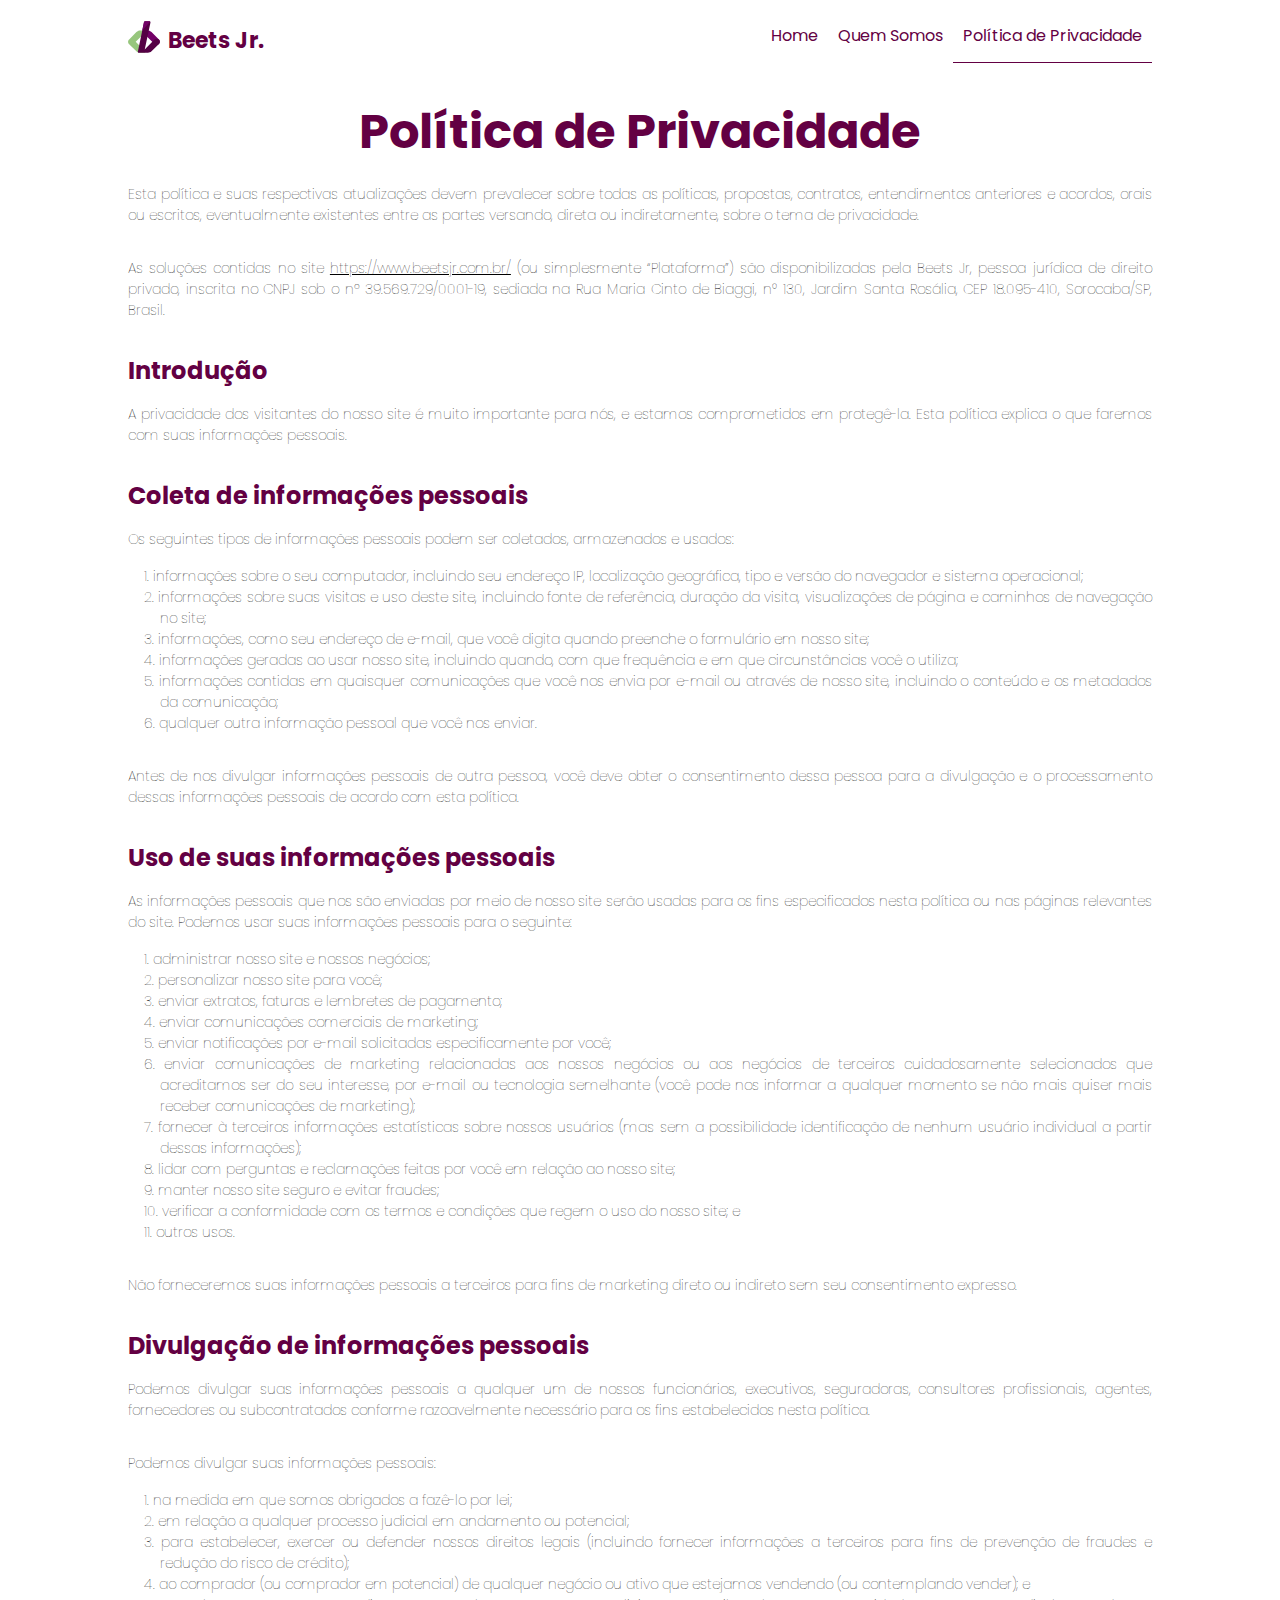
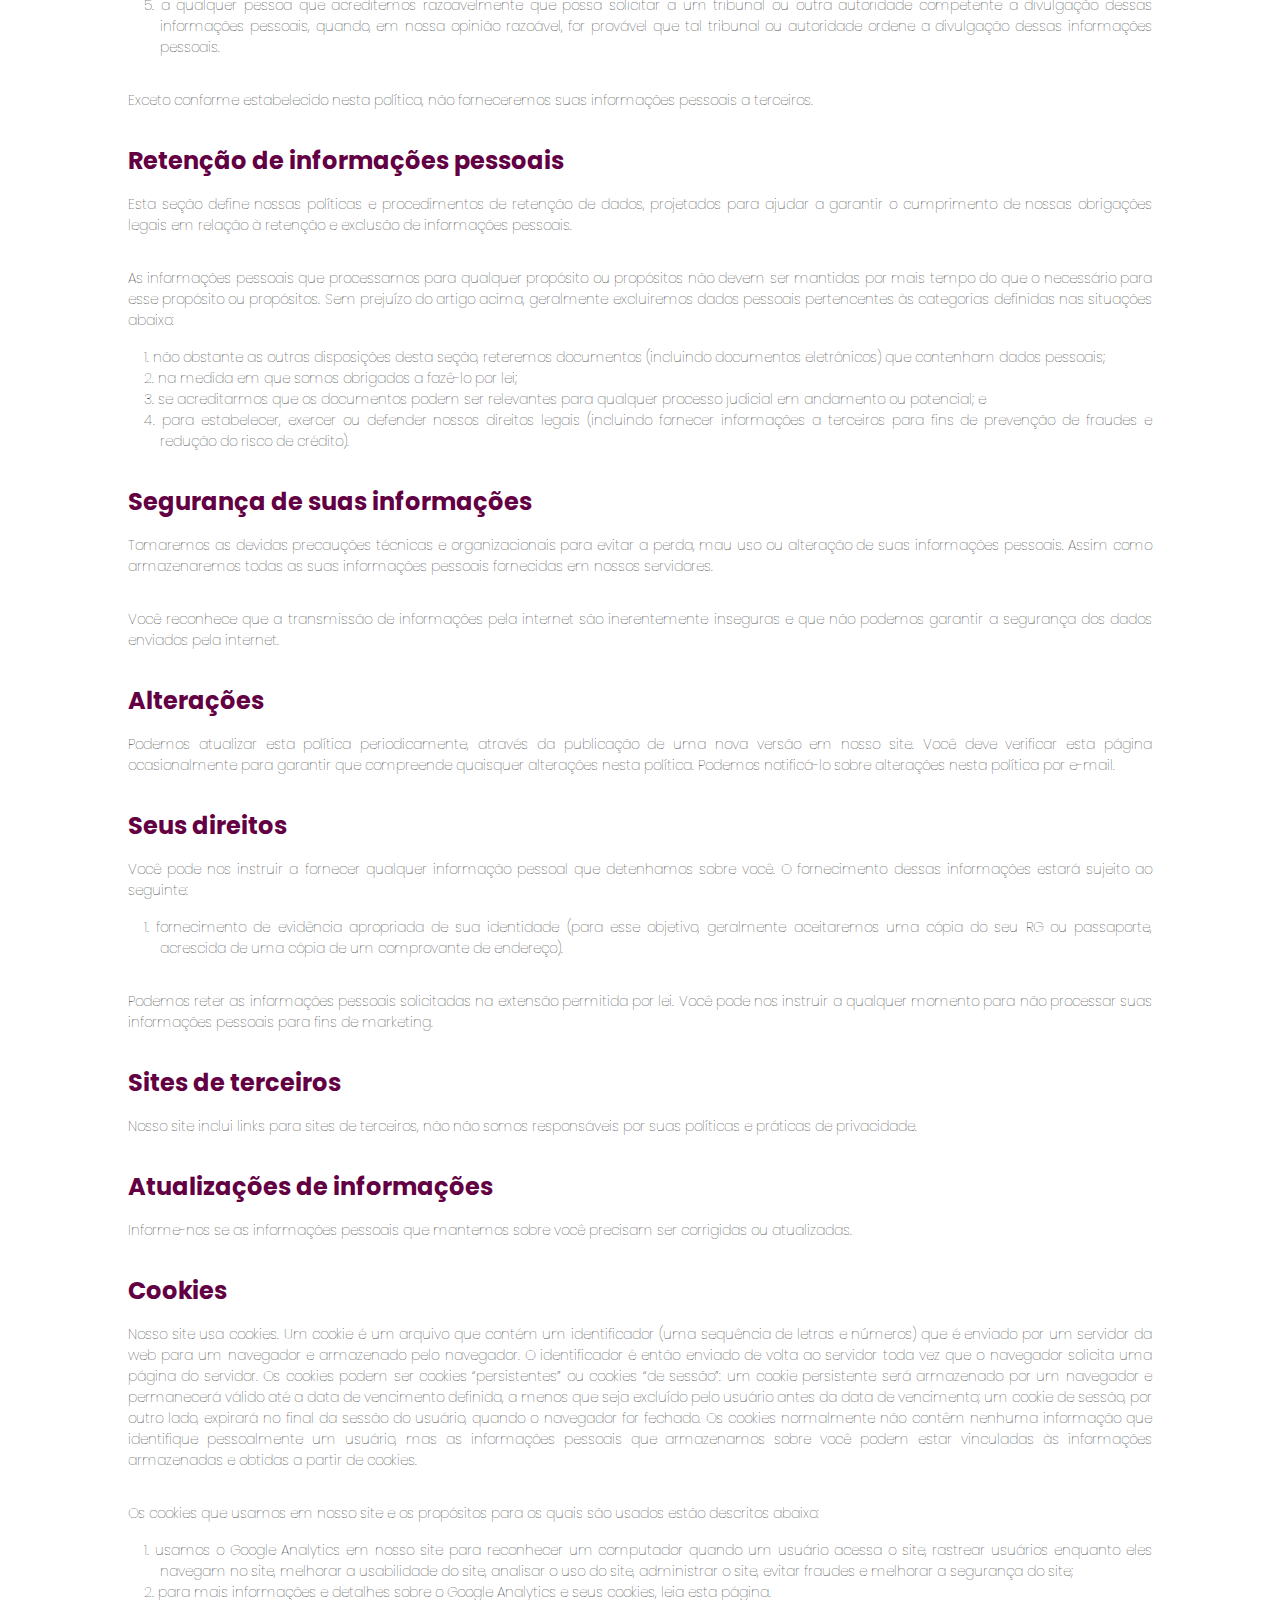
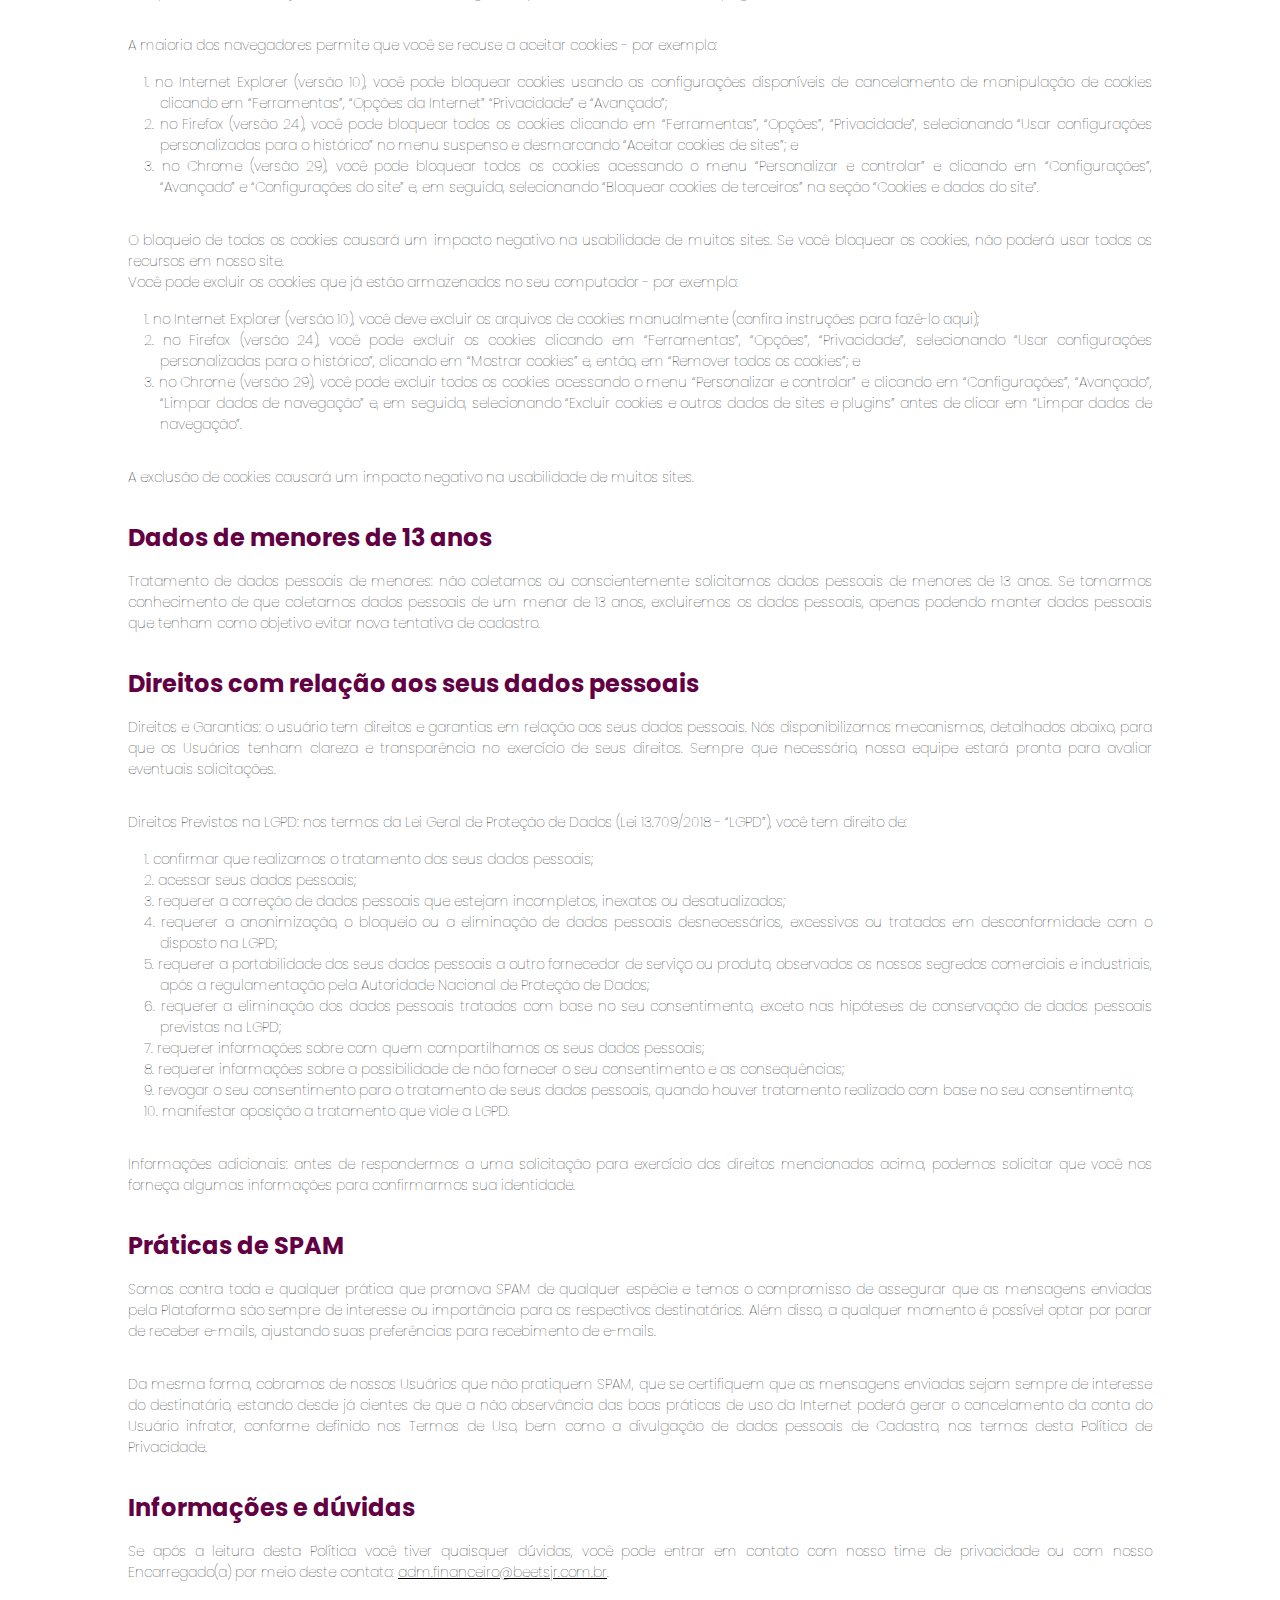
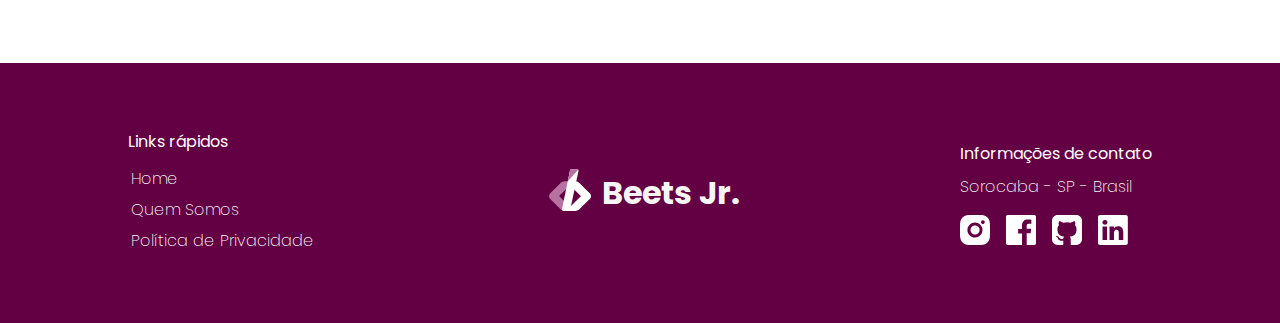
==== politicaDePrivacidade.html @ 2ab9f237 "politica de privacidade feita" ====
<!DOCTYPE html>
<html lang="pt-br">

<head>
    <meta charset="UTF-8">
    <meta name="viewport" content="width=device-width, initial-scale=1.0">
    <title>Política de Privacidade | Beets Jr.</title>

    <link rel="icon" type="image/svg" href="./assets/logo-sem-fundo.svg">

    <link rel="stylesheet" href="./styles/global.css">
    <link rel="stylesheet" href="./styles/header.css">
    <link rel="stylesheet" href="./styles/footer.css">

    <link rel="stylesheet" href="./styles/politica-de-privacidade/politicaDePrivacidade.css">

    <link rel="preconnect" href="https://fonts.googleapis.com">
    <link rel="preconnect" href="https://fonts.gstatic.com" crossorigin>
    <link href="https://fonts.googleapis.com/css2?family=Poppins:wght@300;500;600;800&family=Roboto:wght@400;700&display=swap" rel="stylesheet">
</head>

<body>
    <!-- Conteúdo do Header | Home-->

    <header>  
        <div id="logo">
            <div>
                <img src="./assets/logo-sem-fundo.svg" alt="Beets Jr" height="32">
            </div>
            
            <div>
                <a href="./index.html"><h1>Beets Jr.</h1></a>
            </div>
        </div>

        <nav id="menu">
            <ul> 
                <li><a href="./index.html">Home</a></li>
                <li><a href="./quemSomos.html">Quem Somos</a></li>
                <li><a href="#">Política de Privacidade</a><div class="menu-line"></div></li>
            </ul>
        </nav>
    </header>

    <!-- Conteúdo da página Política de Privacidade -->

    <section id="privacidade">
        <h1>Política de Privacidade</h1>

        <p>
            Esta política e suas respectivas atualizações devem prevalecer sobre todas as políticas, propostas, contratos, entendimentos anteriores e acordos, orais ou escritos, eventualmente existentes entre as partes versando, direta ou indiretamente, sobre o tema de privacidade.
        </p>

        <p>
            As soluções contidas no site <a href="index.html">https://www.beetsjr.com.br/</a> (ou simplesmente “Plataforma”) são disponibilizadas pela Beets Jr, pessoa jurídica de direito privado, inscrita no CNPJ sob o nº 39.569.729/0001-19, sediada na Rua Maria Cinto de Biaggi, n° 130, Jardim Santa Rosália, CEP 18.095-410, Sorocaba/SP, Brasil.
        </p>

        <h2>Introdução</h2>

        <p>
            A privacidade dos visitantes do nosso site é muito importante para nós, e estamos comprometidos em protegê-la. Esta política explica o que faremos com suas informações pessoais.
        </p>

        <h2>Coleta de informações pessoais</h2>

        <p>
            Os seguintes tipos de informações pessoais podem ser coletados, armazenados e usados:
        </p>

        <ol>
            <li>informações sobre o seu computador, incluindo seu endereço IP, localização geográfica, tipo e versão do navegador e sistema operacional;</li>
            <li>informações sobre suas visitas e uso deste site, incluindo fonte de referência, duração da visita, visualizações de página e caminhos de navegação no site;</li>
            <li>informações, como seu endereço de e-mail, que você digita quando preenche o formulário em nosso site;</li>
            <li>informações geradas ao usar nosso site, incluindo quando, com que frequência e em que circunstâncias você o utiliza;</li>
            <li>informações contidas em quaisquer comunicações que você nos envia por e-mail ou através de nosso site, incluindo o conteúdo e os metadados da comunicação;</li>
            <li>qualquer outra informação pessoal que você nos enviar.</li>
        </ol>

        <p>
            Antes de nos divulgar informações pessoais de outra pessoa, você deve obter o consentimento dessa pessoa para a divulgação e o processamento dessas informações pessoais de acordo com esta política.
        </p>

        <h2>Uso de suas informações pessoais</h2>

        <p>
            As informações pessoais que nos são enviadas por meio de nosso site serão usadas para os fins especificados nesta política ou nas páginas relevantes do site. Podemos usar suas informações pessoais para o seguinte:
        </p>

        <ol>
            <li>administrar nosso site e nossos negócios;</li>
            <li>personalizar nosso site para você;</li>
            <li>enviar extratos, faturas e lembretes de pagamento;</li>
            <li>enviar comunicações comerciais de marketing;</li>
            <li>enviar notificações por e-mail solicitadas especificamente por você;</li>
            <li>enviar comunicações de marketing relacionadas aos nossos negócios ou aos negócios de terceiros cuidadosamente selecionados que acreditamos ser do seu interesse, por e-mail ou tecnologia semelhante (você pode nos informar a qualquer momento se não mais quiser mais receber comunicações de marketing);</li>
            <li>fornecer à terceiros informações estatísticas sobre nossos usuários (mas sem a possibilidade identificação de nenhum usuário individual a partir dessas informações);</li>
            <li>lidar com perguntas e reclamações feitas por você em relação ao nosso site;</li>
            <li>manter nosso site seguro e evitar fraudes;</li>
            <li>verificar a conformidade com os termos e condições que regem o uso do nosso site; e</li>
            <li>outros usos.</li>
        </ol>

        <p>
            Não forneceremos suas informações pessoais a terceiros para fins de marketing direto ou indireto sem seu consentimento expresso.
        </p>

        <h2>Divulgação de informações pessoais</h2>

        <p>
            Podemos divulgar suas informações pessoais a qualquer um de nossos funcionários, executivos, seguradoras, consultores profissionais, agentes, fornecedores ou subcontratados conforme razoavelmente necessário para os fins estabelecidos nesta política.
        </p>

        <p>
            Podemos divulgar suas informações pessoais:
        </p>

        <ol>
            <li>na medida em que somos obrigados a fazê-lo por lei;</li>
            <li>em relação a qualquer processo judicial em andamento ou potencial;</li>
            <li>para estabelecer, exercer ou defender nossos direitos legais (incluindo fornecer informações a terceiros para fins de prevenção de fraudes e redução do risco de crédito);</li>
            <li>ao comprador (ou comprador em potencial) de qualquer negócio ou ativo que estejamos vendendo (ou contemplando vender); e</li>
            <li>a qualquer pessoa que acreditemos razoavelmente que possa solicitar a um tribunal ou outra autoridade competente a divulgação dessas informações pessoais, quando, em nossa opinião razoável, for provável que tal tribunal ou autoridade ordene a divulgação dessas informações pessoais.</li>
        </ol>

        <p>
            Exceto conforme estabelecido nesta política, não forneceremos suas informações pessoais a terceiros.
        </p>

        <h2>Retenção de informações pessoais</h2>

        <p>
            Esta seção define nossas políticas e procedimentos de retenção de dados, projetados para ajudar a garantir o cumprimento de nossas obrigações legais em relação à retenção e exclusão de informações pessoais.
        </p>

        <p>
            As informações pessoais que processamos para qualquer propósito ou propósitos não devem ser mantidas por mais tempo do que o necessário para esse propósito ou propósitos. Sem prejuízo do artigo acima, geralmente excluiremos dados pessoais pertencentes às categorias definidas nas situações abaixo:
        </p>

        <ol>
            <li>não obstante as outras disposições desta seção, reteremos documentos (incluindo documentos eletrônicos) que contenham dados pessoais;</li>
            <li>na medida em que somos obrigados a fazê-lo por lei;</li>
            <li>se acreditarmos que os documentos podem ser relevantes para qualquer processo judicial em andamento ou potencial; e</li>
            <li>para estabelecer, exercer ou defender nossos direitos legais (incluindo fornecer informações a terceiros para fins de prevenção de fraudes e redução do risco de crédito).</li>
        </ol>

        <h2>Segurança de suas informações</h2>

        <p>
            Tomaremos as devidas precauções técnicas e organizacionais para evitar a perda, mau uso ou alteração de suas informações pessoais. Assim como armazenaremos todas as suas informações pessoais fornecidas em nossos servidores.
        </p>

        <p>
            Você reconhece que a transmissão de informações pela internet são inerentemente inseguras e que não podemos garantir a segurança dos dados enviados pela internet.
        </p>

        <h2>Alterações</h2>

        <p>
            Podemos atualizar esta política periodicamente, através da publicação de uma nova versão em nosso site. Você deve verificar esta página ocasionalmente para garantir que compreende quaisquer alterações nesta política. Podemos notificá-lo sobre alterações nesta política por e-mail.
        </p>

        <h2>Seus direitos</h2>

        <p>
            Você pode nos instruir a fornecer qualquer informação pessoal que detenhamos sobre você. O fornecimento dessas informações estará sujeito ao seguinte:
        </p>

        <ol>
            <li>fornecimento de evidência apropriada de sua identidade (para esse objetivo, geralmente aceitaremos uma cópia do seu RG ou passaporte, acrescida de uma cópia de um comprovante de endereço).</li>
        </ol>

        <p>
            Podemos reter as informações pessoais solicitadas na extensão permitida por lei. Você pode nos instruir a qualquer momento para não processar suas informações pessoais para fins de marketing.
        </p>

        <h2>Sites de terceiros</h2>

        <p>
            Nosso site inclui links para sites de terceiros, não não somos responsáveis por suas políticas e práticas de privacidade.
        </p>

        <h2>Atualizações de informações</h2>

        <p>
            Informe-nos se as informações pessoais que mantemos sobre você precisam ser corrigidas ou atualizadas.
        </p>

        <h2>Cookies</h2>

        <p>Nosso site usa cookies. Um cookie é um arquivo que contém um identificador (uma sequência de letras e números) que é enviado por um servidor da web para um navegador e armazenado pelo navegador. O identificador é então enviado de volta ao servidor toda vez que o navegador solicita uma página do servidor. Os cookies podem ser cookies “persistentes” ou cookies “de sessão”: um cookie persistente será armazenado por um navegador e permanecerá válido até a data de vencimento definida, a menos que seja excluído pelo usuário antes da data de vencimento; um cookie de sessão, por outro lado, expirará no final da sessão do usuário, quando o navegador for fechado. Os cookies normalmente não contêm nenhuma informação que identifique pessoalmente um usuário, mas as informações pessoais que armazenamos sobre você podem estar vinculadas às informações armazenadas e obtidas a partir de cookies.</p>

        <p>Os cookies que usamos em nosso site e os propósitos para os quais são usados estão descritos abaixo:</p>

        <ol>
            <li>usamos o Google Analytics em nosso site para reconhecer um computador quando um usuário acessa o site, rastrear usuários enquanto eles navegam no site, melhorar a usabilidade do site, analisar o uso do site, administrar o site, evitar fraudes e melhorar a segurança do site;</li>
            <li>para mais informações e detalhes sobre o Google Analytics e seus cookies, leia esta página.</li>
        </ol>

        <p>A maioria dos navegadores permite que você se recuse a aceitar cookies - por exemplo:</p>

        <ol>
            <li>no Internet Explorer (versão 10), você pode bloquear cookies usando as configurações disponíveis de cancelamento de manipulação de cookies clicando em “Ferramentas”, “Opções da Internet” “Privacidade” e “Avançado”;</li>
            <li>no Firefox (versão 24), você pode bloquear todos os cookies clicando em “Ferramentas”, “Opções”, “Privacidade”, selecionando “Usar configurações personalizadas para o histórico” no menu suspenso e desmarcando “Aceitar cookies de sites”; e</li>
            <li>no Chrome (versão 29), você pode bloquear todos os cookies acessando o menu “Personalizar e controlar” e clicando em “Configurações”, “Avançado” e “Configurações do site” e, em seguida, selecionando “Bloquear cookies de terceiros” na seção “Cookies e dados do site”.</li>
        </ol>

        <p>O bloqueio de todos os cookies causará um impacto negativo na usabilidade de muitos sites. Se você bloquear os cookies, não poderá usar todos os recursos em nosso site. <br> Você pode excluir os cookies que já estão armazenados no seu computador - por exemplo:</p>

        <ol>
            <li>no Internet Explorer (versão 10), você deve excluir os arquivos de cookies manualmente (confira instruções para fazê-lo aqui);</li>
            <li>no Firefox (versão 24), você pode excluir os cookies clicando em “Ferramentas”, “Opções”, “Privacidade”, selecionando “Usar configurações personalizadas para o histórico”, clicando em “Mostrar cookies” e, então, em “Remover todos os cookies”; e</li>
            <li>no Chrome (versão 29), você pode excluir todos os cookies acessando o menu “Personalizar e controlar” e clicando em “Configurações”, “Avançado”, “Limpar dados de navegação” e, em seguida, selecionando “Excluir cookies e outros dados de sites e plugins” antes de clicar em “Limpar dados de navegação”.</li>
        </ol>

        <p>A exclusão de cookies causará um impacto negativo na usabilidade de muitos sites.</p>

        <h2>Dados de menores de 13 anos</h2>

        <p>Tratamento de dados pessoais de menores: não coletamos ou conscientemente solicitamos dados pessoais de menores de 13 anos. Se tomarmos conhecimento de que coletamos dados pessoais de um menor de 13 anos, excluiremos os dados pessoais, apenas podendo manter dados pessoais que tenham como objetivo evitar nova tentativa de cadastro.</p>

        <h2>Direitos com relação aos seus dados pessoais</h2>

        <p>Direitos e Garantias: o usuário tem direitos e garantias em relação aos seus dados pessoais. Nós disponibilizamos mecanismos, detalhados abaixo, para que os Usuários tenham clareza e transparência no exercício de seus direitos. Sempre que necessário, nossa equipe estará pronta para avaliar eventuais solicitações.</p>

        <p>Direitos Previstos na LGPD: nos termos da Lei Geral de Proteção de Dados (Lei 13.709/2018 - “LGPD”), você tem direito de:</p>

        <ol>
            <li>confirmar que realizamos o tratamento dos seus dados pessoais;</li>
            <li>acessar seus dados pessoais;</li>
            <li>requerer a correção de dados pessoais que estejam incompletos, inexatos ou desatualizados;</li>
            <li>requerer a anonimização, o bloqueio ou a eliminação de dados pessoais desnecessários, excessivos ou tratados em desconformidade com o disposto na LGPD;</li>
            <li>requerer a portabilidade dos seus dados pessoais a outro fornecedor de serviço ou produto, observados os nossos segredos comerciais e industriais, após a regulamentação pela Autoridade Nacional de Proteção de Dados;</li>
            <li>requerer a eliminação dos dados pessoais tratados com base no seu consentimento, exceto nas hipóteses de conservação de dados pessoais previstas na LGPD;</li>
            <li>requerer informações sobre com quem compartilhamos os seus dados pessoais;</li>
            <li>requerer informações sobre a possibilidade de não fornecer o seu consentimento e as consequências;</li>
            <li>revogar o seu consentimento para o tratamento de seus dados pessoais, quando houver tratamento realizado com base no seu consentimento;</li>
            <li>manifestar oposição a tratamento que viole a LGPD.</li>
        </ol>

        <p>Informações adicionais: antes de respondermos a uma solicitação para exercício dos direitos mencionados acima, podemos solicitar que você nos forneça algumas informações para confirmarmos sua identidade.</p>

        <h2>Práticas de SPAM</h2>

        <p>Somos contra toda e qualquer prática que promova SPAM de qualquer espécie e temos o compromisso de assegurar que as mensagens enviadas pela Plataforma são sempre de interesse ou importância para os respectivos destinatários. Além disso, a qualquer momento é possível optar por parar de receber e-mails, ajustando suas preferências para recebimento de e-mails.</p>

        <p>Da mesma forma, cobramos de nossos Usuários que não pratiquem SPAM, que se certifiquem que as mensagens enviadas sejam sempre de interesse do destinatário, estando desde já cientes de que a não observância das boas práticas de uso da Internet poderá gerar o cancelamento da conta do Usuário infrator, conforme definido nos Termos de Uso, bem como a divulgação de dados pessoais de Cadastro, nos termos desta Política de Privacidade.</p>

        <h2>Informações e dúvidas</h2>

        <p>Se após a leitura desta Política você tiver quaisquer dúvidas, você pode entrar em contato com nosso time de privacidade ou com nosso Encarregado(a) por meio deste contato: <a href="mailto:adm.financeiro@beetsjr.com.br" target="_blank">adm.financeiro@beetsjr.com.br</a>.</p>

    </section>

    <!-- Conteúdo do Footer -->

    <footer>    
        <nav id="menu-footer">
            <h3>Links rápidos</h3>
            <ul>
                <li><a href="./index.html">Home</a></li>
                <li><a href="./quemSomos.html">Quem Somos</a></li>
                <li><a href="./politicaDePrivacidade.html">Política de Privacidade</a></li>
            </ul>
        </nav>

        <div id="logo-footer">
            <div id="logo">
                <div>
                    <img src="./assets/logo-cores-invertida.svg" alt="Beets Jr" height="64">
                </div>
                
                <div>
                    <a href="./index.html"><h2>Beets Jr.</h2></a>
                </div>
            </div>
        </div>
    
        <div id="contatos-footer">
            <h3>Informações de contato</h3>
            <p>Sorocaba - SP - Brasil</p>
            <div id="redes-sociais-footer">
                <img src="./assets/instagram.svg" alt="Instagram" height="30">
                <img src="./assets/facebook.svg" alt="Facebook" height="30">
                <img src="./assets/GitHub.svg" alt="GitHub" height="30">
                <img src="./assets/linkedin.svg" alt="Linkedin" height="30">
            </div>
        </div>
    </footer>

    <!-- Fim da página Políticas de privacidade -->
    
</body>
</html>
---- styles/global.css ----
* {
    margin: 0;
    padding: 0;
    border: 0;
    box-sizing: border-box;
    list-style: none;
}

html {
    scroll-behavior: smooth;
}

/* Definição das cores */
:root {
    --beterraba: #630043;
    --beterraba-clara: #B872A2;
    --beterraba-media: #890069;

    --verde: #9BBB59;
    --verde-claro: #D7DEC7;


    --cinza-escuro: #353535;
    --cinza-claro: #F6F6F6;
}

/* Definição da fonte */
body {
    font-family: "Poppins", sans-serif;
    -webkit-font-smoothing: antialiased;
    overflow-x: hidden;
}

/* Tamanho dos Títulos */
h1 {
    font-size: 3rem;
}

h2 {
    font-size: 2rem;
}

h3 {
    font-size: 1.5rem;
}

/* Tamanho dos Textos dos parágrafos */
p {
    font-size: 1rem;
}
---- styles/header.css ----
header {
    display: flex;
    align-items: center;
    justify-content: space-between;
    height: 5rem;
    width: 100%;
    padding: 2rem 8rem;
    position: fixed;
    top: 0;
    background-color: white;
    z-index: 10;
}

header a {
    text-decoration: none;
}

header h1 {
    font-size: 1.375rem;
    margin: 0;
    padding: 0rem 0rem 0rem 0.5rem;

    text-decoration: none;
    color: var(--beterraba);
}

#logo {
    display: flex;
    align-items: center;
}

#menu {
    display: flex;
    justify-content: right;
    align-items: center;
}

header nav ul, header li {
    list-style: none;
    margin: 0;
    padding: 0;
}

header nav ul {
    display: flex;
}

header nav ul li a {
    display: block;
    text-decoration: none;
    color: var(--beterraba);
    padding: 0.625rem;
}

header nav a:hover,
header nav a.active {
  font-weight: 800;
}

#menu ul li {
    list-style: none;
    margin-bottom: 10px; /* Espaço entre os itens do menu */
    position: relative;
}

.menu-line {
    position: absolute;
    left: 0;
    bottom: -5px; /* Ajuste a espessura da linha conforme necessário */
    width: 100%;
    height: 1px; /* Altura da linha */
    background-color:var(--beterraba); /* Substitua SEU_COR_AQUI pela cor desejada */
}
---- styles/footer.css ----
footer {
    background-color: var(--beterraba);
    min-height: 260px;
    width: 100%;
    padding: 2rem 8rem;
    display: flex;
    justify-content: space-between;
    align-items: center;
}

footer h3 {
    color: white;
    font-weight: 400;
    font-size: 1rem;
    padding-bottom: 0.5rem;
}

footer a {
    text-decoration: none;
}

#menu-footer ul li a {
    display: block;
    text-decoration: none;
    font-weight: 200;
    color: var(--cinza-claro);
    padding: 0.2rem;
}

#menu-footer ul li a:hover{
    font-weight: 400;
}

#logo-footer a h2 {
    color: var(--cinza-claro);
}

#contatos-footer p {
    color: var(--cinza-claro);
    font-weight: 200;
}
  
#redes-sociais-footer {
    display: flex;
    gap: 1rem;
    margin-top: 1rem;  
}

#redes-sociais-footer img:hover {
    cursor: pointer;
    transform: scale(1.1);
}

/* Responsividade */
@media only screen and (max-width: 1024px) {
    footer {
      flex-direction: column;
      gap: 6rem;
      text-align: center;
    }

    #menu-footer {
        padding-top: 2rem;
    }

    #contatos-footer {
        padding-bottom: 2rem;
    }
  
    #redes-sociais-footer {
        justify-content: center;
    }
}
---- styles/politica-de-privacidade/politicaDePrivacidade.css ----
#privacidade {
    background-color:white;
    margin-top: 5rem;
    width: 100%;
    padding: 1rem 1rem;
    padding-bottom: 4rem;
}

#privacidade h1 {
    text-align: center;
}

#privacidade h2 {
    padding-left: 7rem;
    padding-right: 7rem;
    font-size: 24px;
    padding-top: 1rem;
}

#privacidade h1, #privacidade h2 {
    color: var(--beterraba);
}

#privacidade p {
    padding-top: 1rem;
}

#privacidade p, #privacidade ol{
    color: black;
    padding-bottom: 1rem;
    padding-left: 7rem;
    padding-right: 7rem;
    font-size: 14px;
    font-weight: 90;
    text-align: justify;
}

#privacidade li {
    list-style: decimal inside;
    text-indent: -1rem;
    padding-left: 2rem;
}

#privacidade a:link {
    color: black;
}

#privacidade a:visited {
    color: black;
}
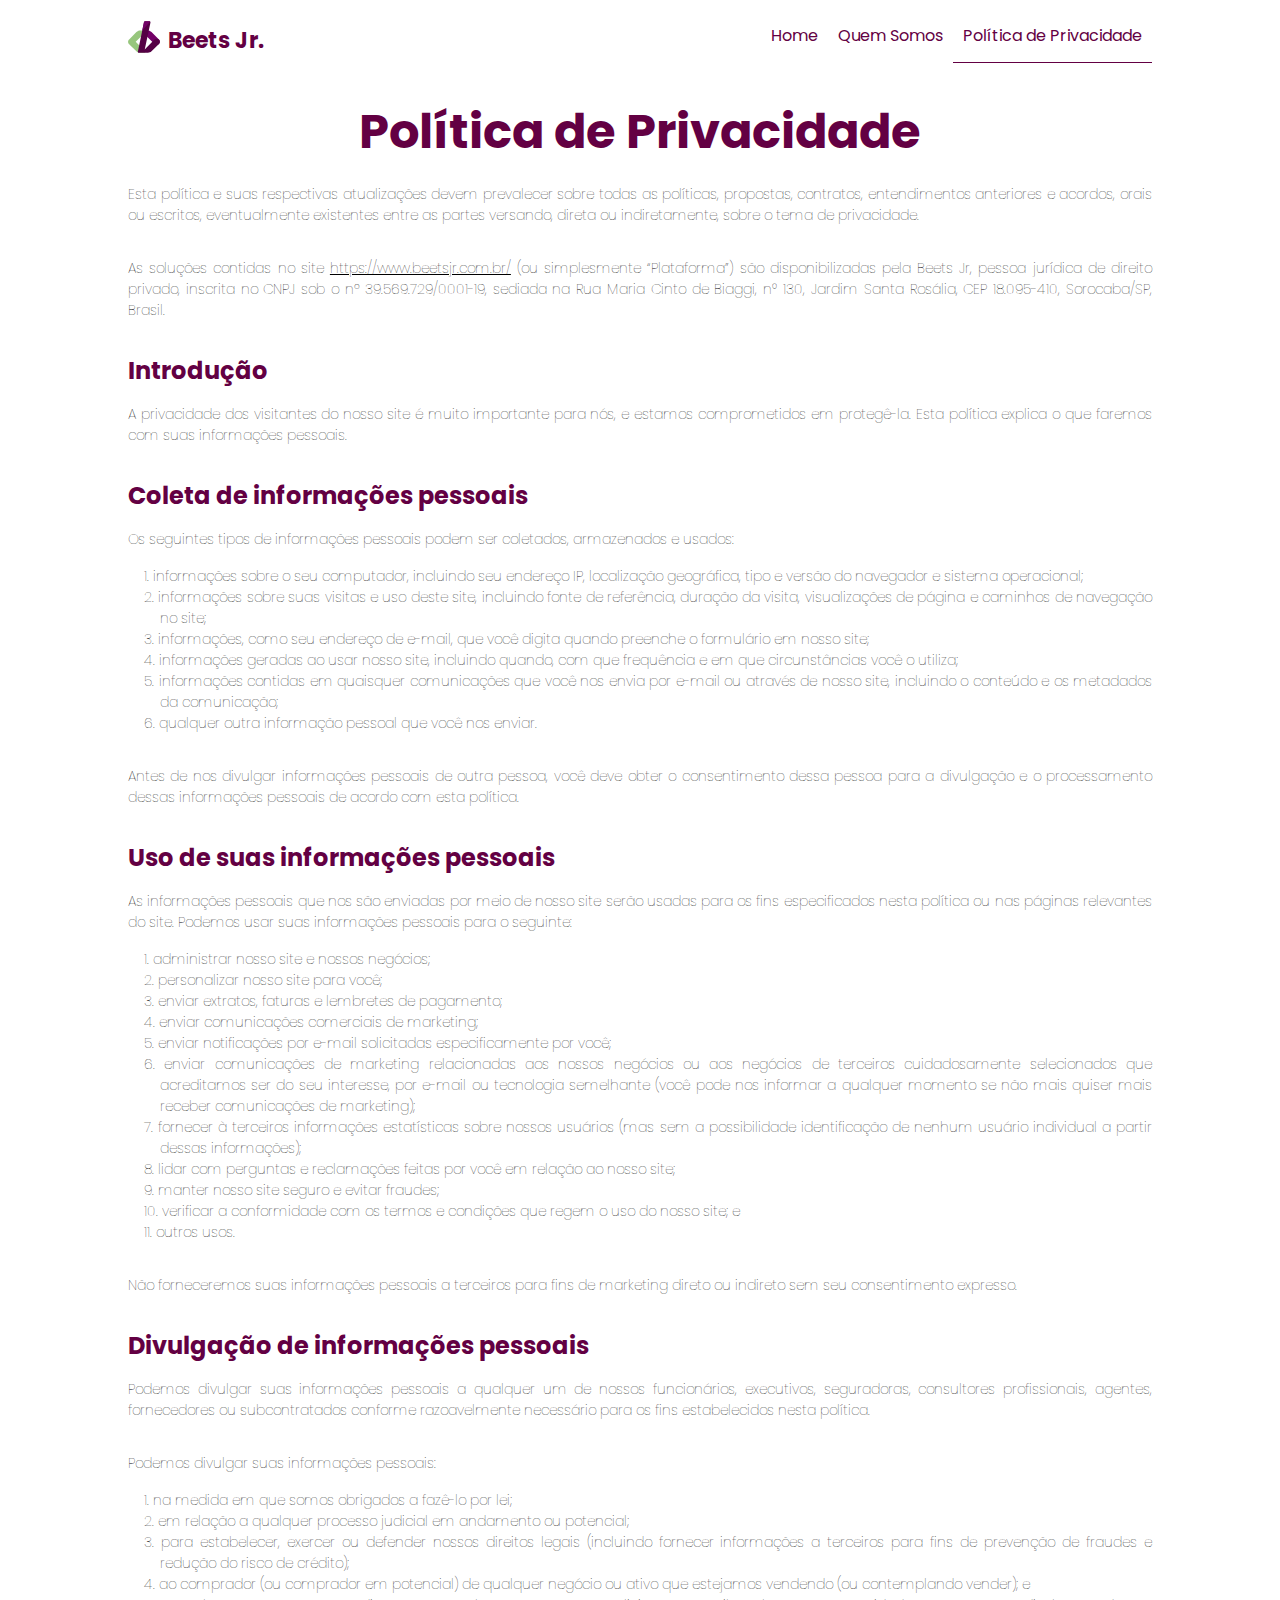
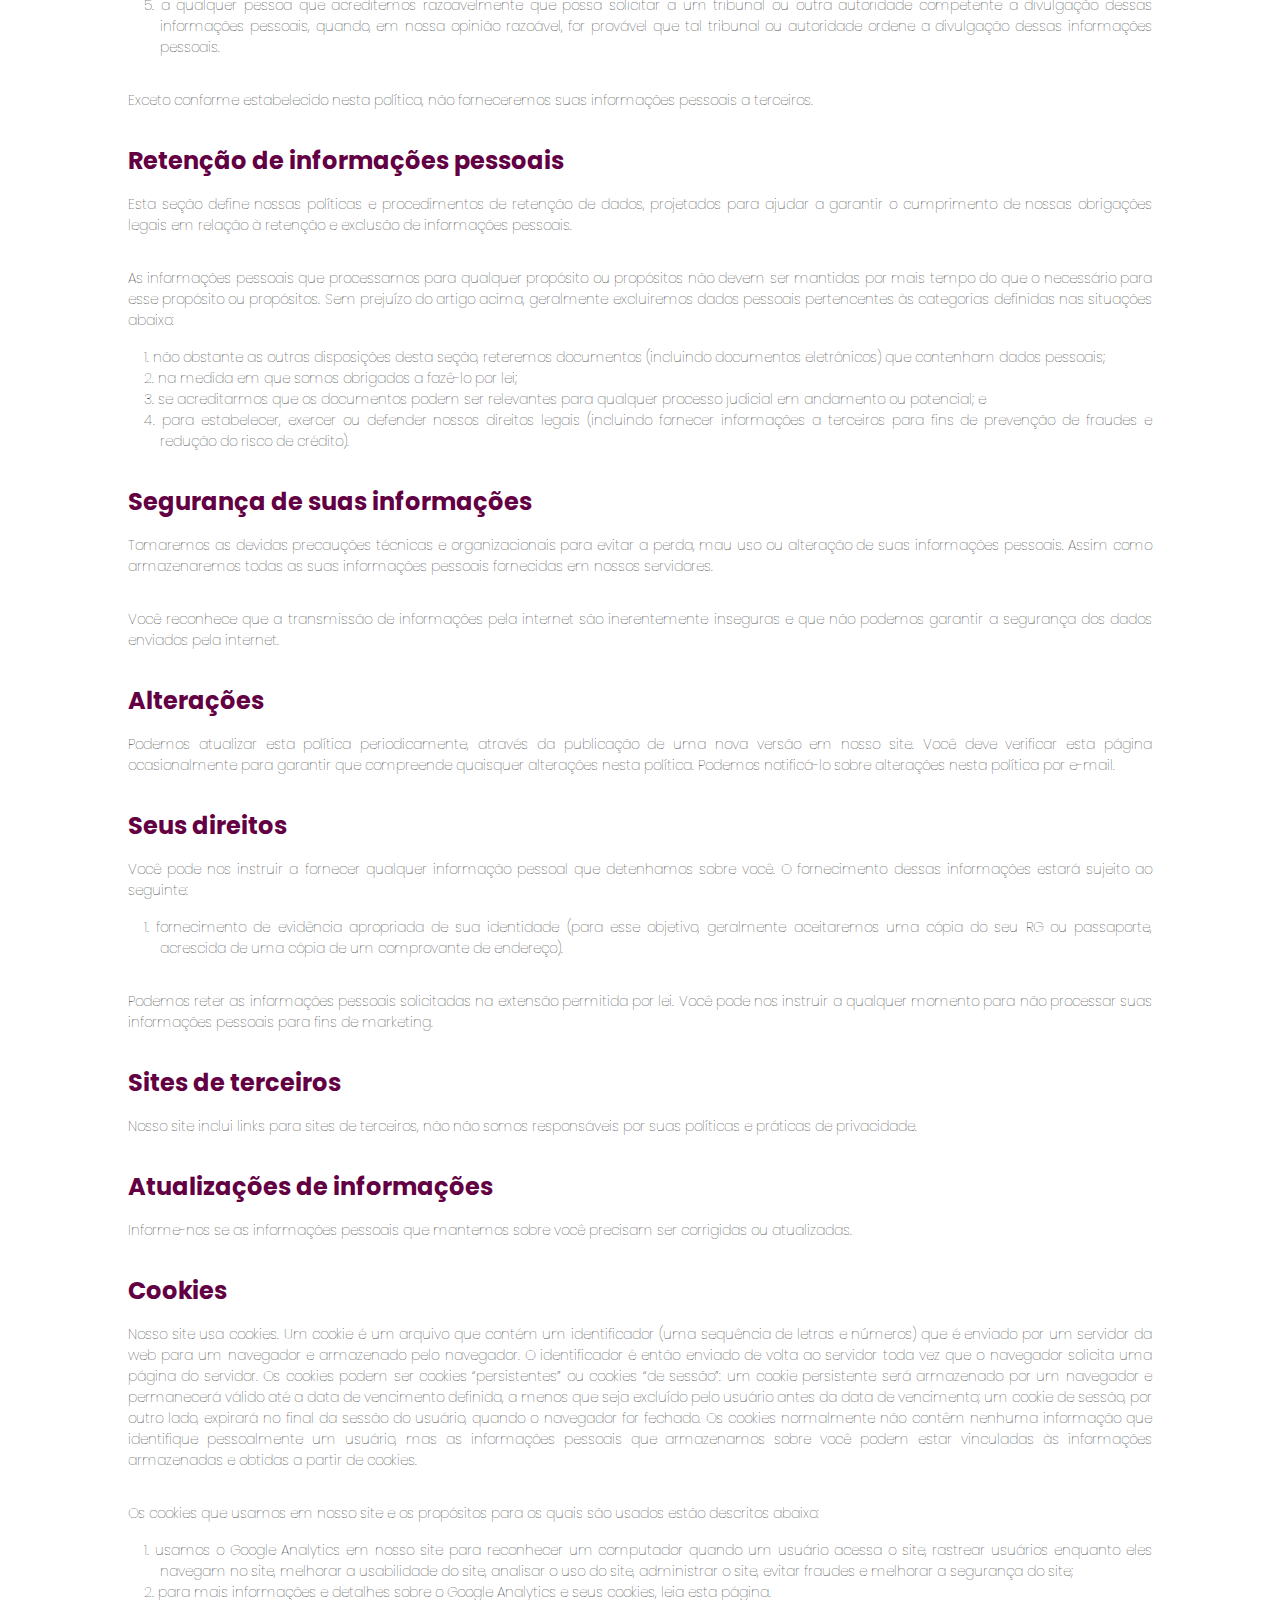
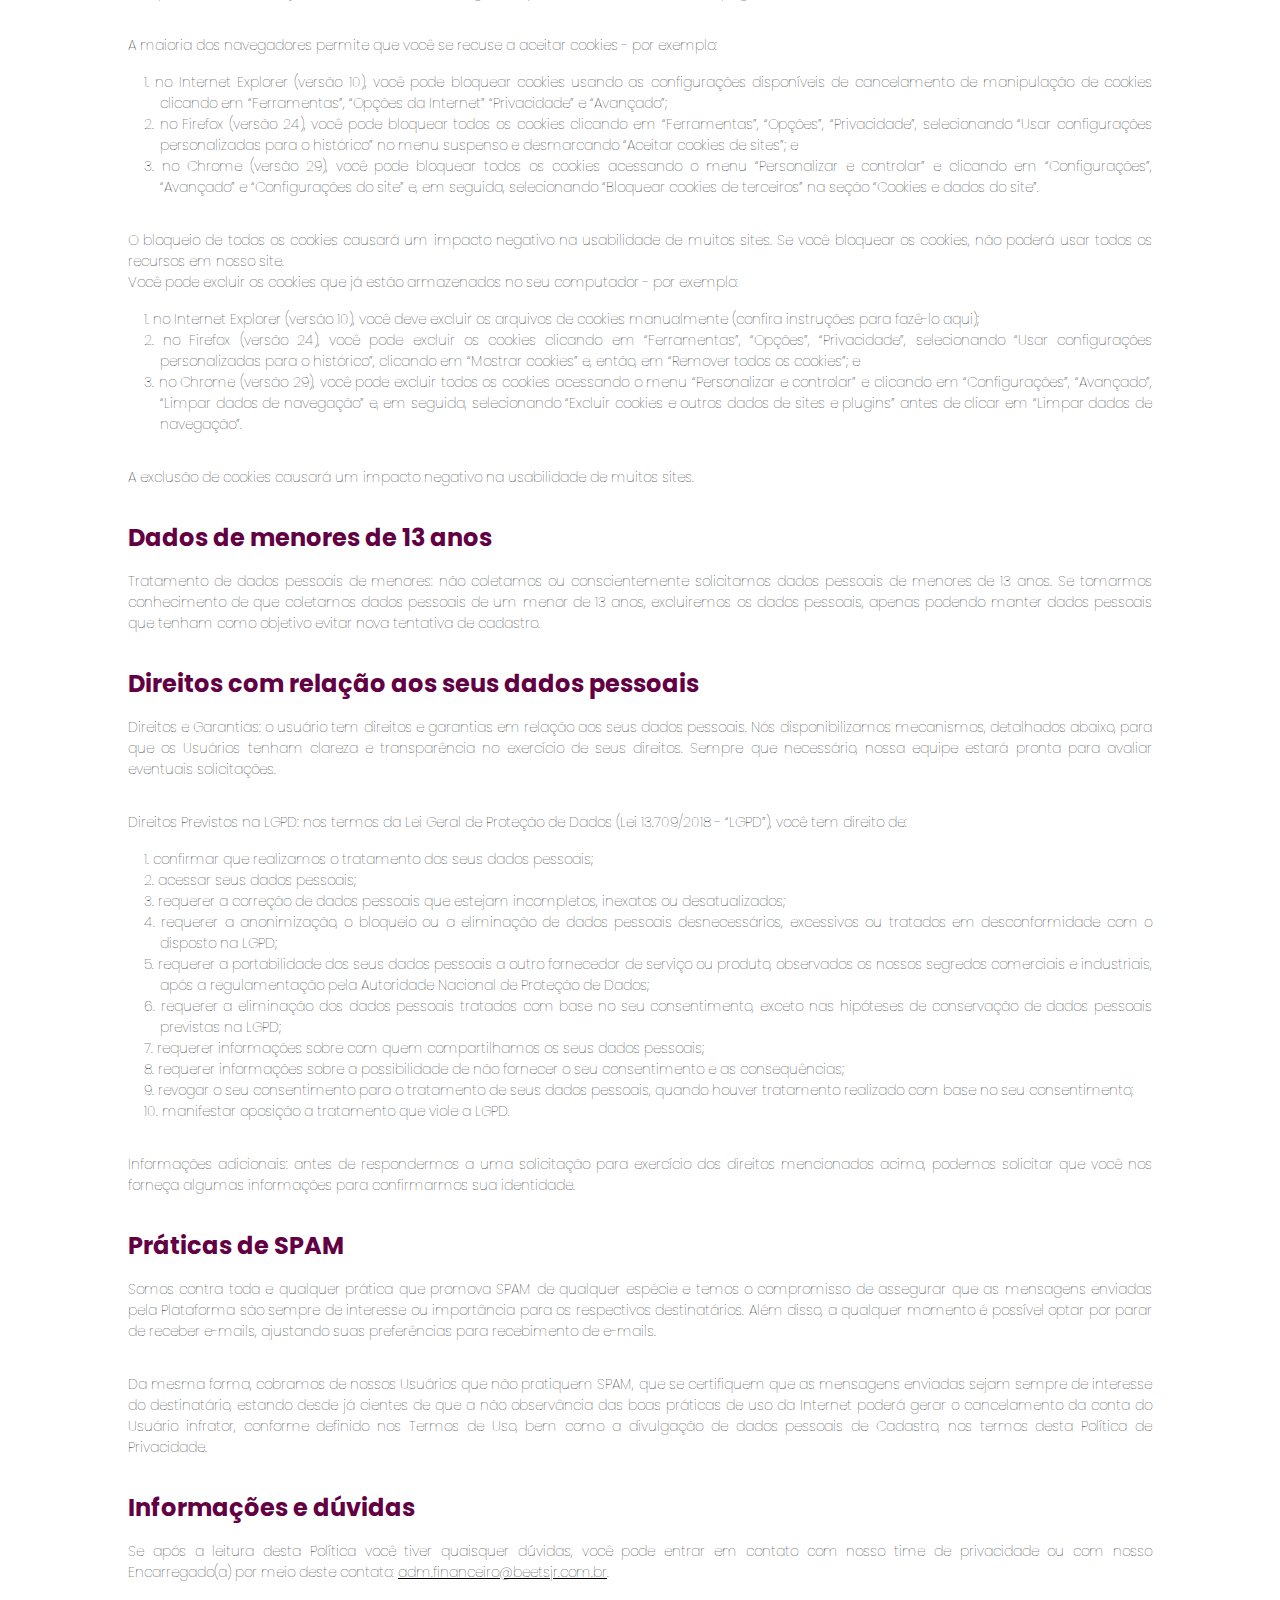
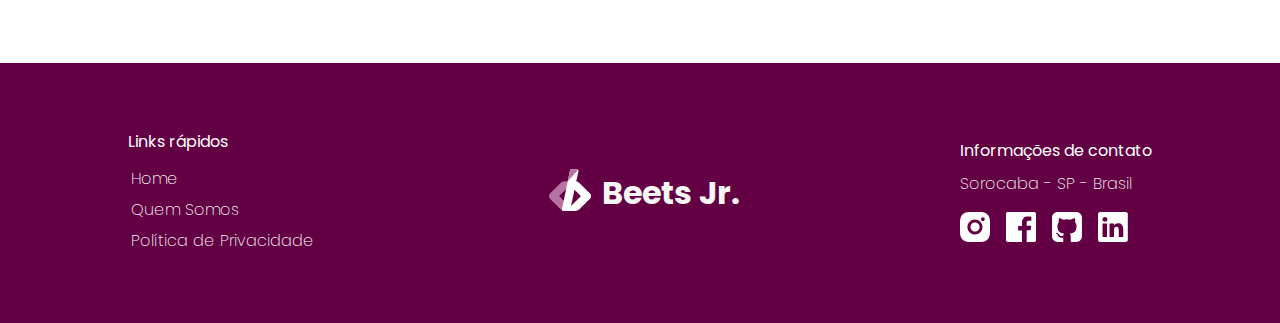
==== commit ed5ef9ff: "att footer" ====
--- a/politicaDePrivacidade.html
+++ b/politicaDePrivacidade.html
@@ -253,7 +253,7 @@
 
     <!-- Conteúdo do Footer -->
 
-    <footer>    
+    <footer>
         <nav id="menu-footer">
             <h3>Links rápidos</h3>
             <ul>
@@ -268,21 +268,31 @@
                 <div>
                     <img src="./assets/logo-cores-invertida.svg" alt="Beets Jr" height="64">
                 </div>
-                
+
                 <div>
-                    <a href="./index.html"><h2>Beets Jr.</h2></a>
+                    <a href="./index.html">
+                        <h2>Beets Jr.</h2>
+                    </a>
                 </div>
             </div>
         </div>
-    
+
         <div id="contatos-footer">
             <h3>Informações de contato</h3>
             <p>Sorocaba - SP - Brasil</p>
             <div id="redes-sociais-footer">
-                <img src="./assets/instagram.svg" alt="Instagram" height="30">
-                <img src="./assets/facebook.svg" alt="Facebook" height="30">
-                <img src="./assets/GitHub.svg" alt="GitHub" height="30">
-                <img src="./assets/linkedin.svg" alt="Linkedin" height="30">
+                <a href="https://www.instagram.com/beetsjr/" target="_blank">
+                    <img src="./assets/instagram.svg" alt="Instagram" height="30">
+                </a>
+                <a href="https://www.facebook.com/beetsjr" target="_blank">
+                    <img src="./assets/facebook.svg" alt="Facebook" height="30">
+                </a>
+                <a href="https://github.com/Beets-Jr" target="_blank">
+                    <img src="./assets/GitHub.svg" alt="GitHub" height="30">
+                </a>
+                <a href="https://www.linkedin.com/company/beets-jr/" target="_blank">
+                    <img src="./assets/linkedin.svg" alt="Linkedin" height="30">
+                </a>
             </div>
         </div>
     </footer>
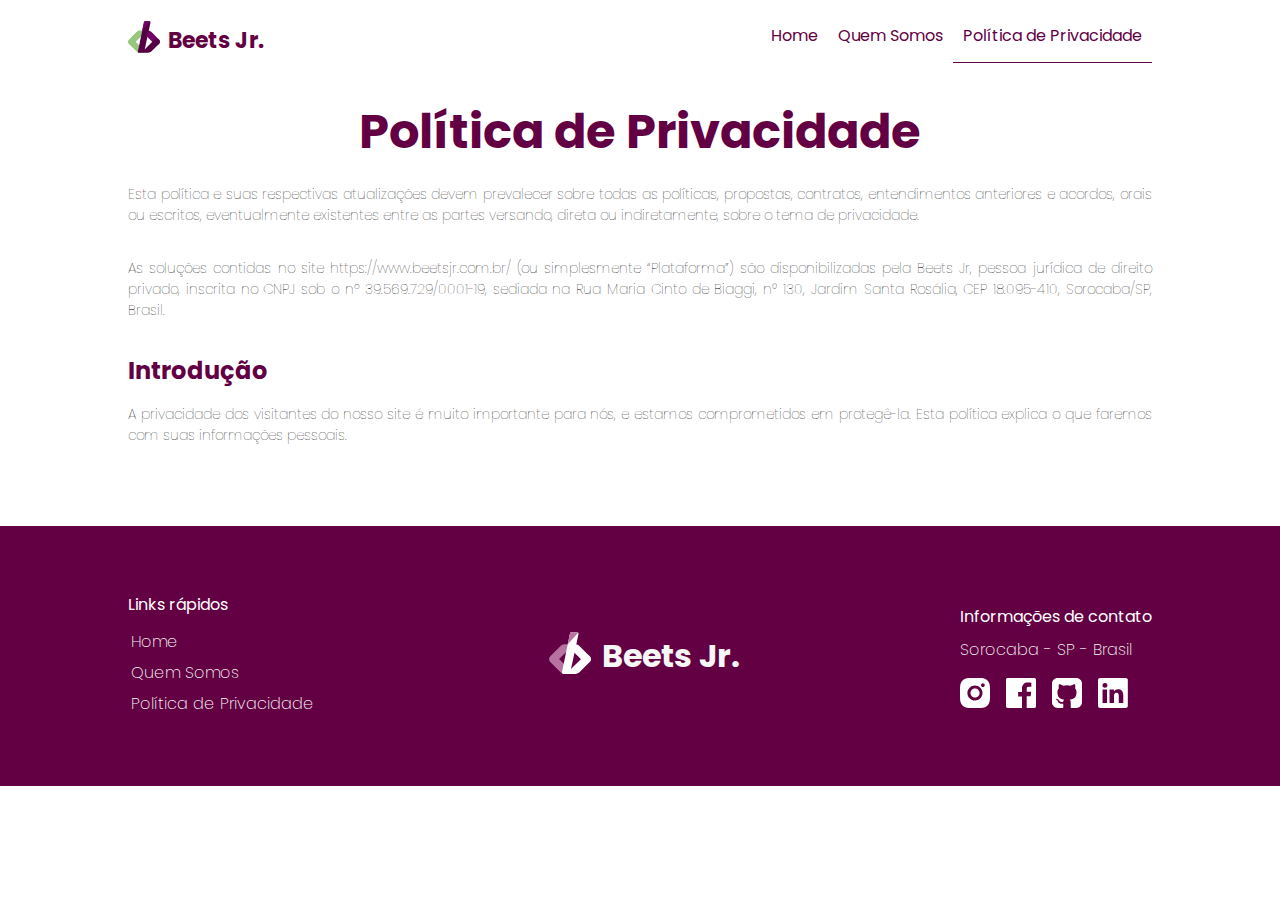
==== commit 05eaa3a2: "added responsive header" ====
--- a/politicaDePrivacidade.html
+++ b/politicaDePrivacidade.html
@@ -33,7 +33,13 @@
             </div>
         </div>
 
-        <nav id="menu">
+        <div class="hamburger">
+            <div class="line"></div>
+            <div class="line"></div>
+            <div class="line"></div>
+        </div>
+
+        <nav class="menu">
             <ul> 
                 <li><a href="./index.html">Home</a></li>
                 <li><a href="./quemSomos.html">Quem Somos</a></li>
@@ -48,212 +54,29 @@
         <h1>Política de Privacidade</h1>
 
         <p>
-            Esta política e suas respectivas atualizações devem prevalecer sobre todas as políticas, propostas, contratos, entendimentos anteriores e acordos, orais ou escritos, eventualmente existentes entre as partes versando, direta ou indiretamente, sobre o tema de privacidade.
+            Esta política e suas respectivas atualizações devem prevalecer sobre todas as políticas, propostas, contratos, 
+            entendimentos anteriores e acordos, orais ou escritos, eventualmente existentes entre as partes versando, direta ou indiretamente, 
+            sobre o tema de privacidade.
         </p>
 
         <p>
-            As soluções contidas no site <a href="index.html">https://www.beetsjr.com.br/</a> (ou simplesmente “Plataforma”) são disponibilizadas pela Beets Jr, pessoa jurídica de direito privado, inscrita no CNPJ sob o nº 39.569.729/0001-19, sediada na Rua Maria Cinto de Biaggi, n° 130, Jardim Santa Rosália, CEP 18.095-410, Sorocaba/SP, Brasil.
+            As soluções contidas no site https://www.beetsjr.com.br/ (ou simplesmente “Plataforma”) são disponibilizadas pela Beets Jr, 
+            pessoa jurídica de direito privado, inscrita no CNPJ sob o nº 39.569.729/0001-19, sediada na Rua Maria Cinto de Biaggi, n° 130, 
+            Jardim Santa Rosália, CEP 18.095-410, Sorocaba/SP, Brasil.
         </p>
 
         <h2>Introdução</h2>
 
         <p>
-            A privacidade dos visitantes do nosso site é muito importante para nós, e estamos comprometidos em protegê-la. Esta política explica o que faremos com suas informações pessoais.
+            A privacidade dos visitantes do nosso site é muito importante para nós, e estamos comprometidos em protegê-la. 
+            Esta política explica o que faremos com suas informações pessoais.
         </p>
-
-        <h2>Coleta de informações pessoais</h2>
-
-        <p>
-            Os seguintes tipos de informações pessoais podem ser coletados, armazenados e usados:
-        </p>
-
-        <ol>
-            <li>informações sobre o seu computador, incluindo seu endereço IP, localização geográfica, tipo e versão do navegador e sistema operacional;</li>
-            <li>informações sobre suas visitas e uso deste site, incluindo fonte de referência, duração da visita, visualizações de página e caminhos de navegação no site;</li>
-            <li>informações, como seu endereço de e-mail, que você digita quando preenche o formulário em nosso site;</li>
-            <li>informações geradas ao usar nosso site, incluindo quando, com que frequência e em que circunstâncias você o utiliza;</li>
-            <li>informações contidas em quaisquer comunicações que você nos envia por e-mail ou através de nosso site, incluindo o conteúdo e os metadados da comunicação;</li>
-            <li>qualquer outra informação pessoal que você nos enviar.</li>
-        </ol>
-
-        <p>
-            Antes de nos divulgar informações pessoais de outra pessoa, você deve obter o consentimento dessa pessoa para a divulgação e o processamento dessas informações pessoais de acordo com esta política.
-        </p>
-
-        <h2>Uso de suas informações pessoais</h2>
-
-        <p>
-            As informações pessoais que nos são enviadas por meio de nosso site serão usadas para os fins especificados nesta política ou nas páginas relevantes do site. Podemos usar suas informações pessoais para o seguinte:
-        </p>
-
-        <ol>
-            <li>administrar nosso site e nossos negócios;</li>
-            <li>personalizar nosso site para você;</li>
-            <li>enviar extratos, faturas e lembretes de pagamento;</li>
-            <li>enviar comunicações comerciais de marketing;</li>
-            <li>enviar notificações por e-mail solicitadas especificamente por você;</li>
-            <li>enviar comunicações de marketing relacionadas aos nossos negócios ou aos negócios de terceiros cuidadosamente selecionados que acreditamos ser do seu interesse, por e-mail ou tecnologia semelhante (você pode nos informar a qualquer momento se não mais quiser mais receber comunicações de marketing);</li>
-            <li>fornecer à terceiros informações estatísticas sobre nossos usuários (mas sem a possibilidade identificação de nenhum usuário individual a partir dessas informações);</li>
-            <li>lidar com perguntas e reclamações feitas por você em relação ao nosso site;</li>
-            <li>manter nosso site seguro e evitar fraudes;</li>
-            <li>verificar a conformidade com os termos e condições que regem o uso do nosso site; e</li>
-            <li>outros usos.</li>
-        </ol>
-
-        <p>
-            Não forneceremos suas informações pessoais a terceiros para fins de marketing direto ou indireto sem seu consentimento expresso.
-        </p>
-
-        <h2>Divulgação de informações pessoais</h2>
-
-        <p>
-            Podemos divulgar suas informações pessoais a qualquer um de nossos funcionários, executivos, seguradoras, consultores profissionais, agentes, fornecedores ou subcontratados conforme razoavelmente necessário para os fins estabelecidos nesta política.
-        </p>
-
-        <p>
-            Podemos divulgar suas informações pessoais:
-        </p>
-
-        <ol>
-            <li>na medida em que somos obrigados a fazê-lo por lei;</li>
-            <li>em relação a qualquer processo judicial em andamento ou potencial;</li>
-            <li>para estabelecer, exercer ou defender nossos direitos legais (incluindo fornecer informações a terceiros para fins de prevenção de fraudes e redução do risco de crédito);</li>
-            <li>ao comprador (ou comprador em potencial) de qualquer negócio ou ativo que estejamos vendendo (ou contemplando vender); e</li>
-            <li>a qualquer pessoa que acreditemos razoavelmente que possa solicitar a um tribunal ou outra autoridade competente a divulgação dessas informações pessoais, quando, em nossa opinião razoável, for provável que tal tribunal ou autoridade ordene a divulgação dessas informações pessoais.</li>
-        </ol>
-
-        <p>
-            Exceto conforme estabelecido nesta política, não forneceremos suas informações pessoais a terceiros.
-        </p>
-
-        <h2>Retenção de informações pessoais</h2>
-
-        <p>
-            Esta seção define nossas políticas e procedimentos de retenção de dados, projetados para ajudar a garantir o cumprimento de nossas obrigações legais em relação à retenção e exclusão de informações pessoais.
-        </p>
-
-        <p>
-            As informações pessoais que processamos para qualquer propósito ou propósitos não devem ser mantidas por mais tempo do que o necessário para esse propósito ou propósitos. Sem prejuízo do artigo acima, geralmente excluiremos dados pessoais pertencentes às categorias definidas nas situações abaixo:
-        </p>
-
-        <ol>
-            <li>não obstante as outras disposições desta seção, reteremos documentos (incluindo documentos eletrônicos) que contenham dados pessoais;</li>
-            <li>na medida em que somos obrigados a fazê-lo por lei;</li>
-            <li>se acreditarmos que os documentos podem ser relevantes para qualquer processo judicial em andamento ou potencial; e</li>
-            <li>para estabelecer, exercer ou defender nossos direitos legais (incluindo fornecer informações a terceiros para fins de prevenção de fraudes e redução do risco de crédito).</li>
-        </ol>
-
-        <h2>Segurança de suas informações</h2>
-
-        <p>
-            Tomaremos as devidas precauções técnicas e organizacionais para evitar a perda, mau uso ou alteração de suas informações pessoais. Assim como armazenaremos todas as suas informações pessoais fornecidas em nossos servidores.
-        </p>
-
-        <p>
-            Você reconhece que a transmissão de informações pela internet são inerentemente inseguras e que não podemos garantir a segurança dos dados enviados pela internet.
-        </p>
-
-        <h2>Alterações</h2>
-
-        <p>
-            Podemos atualizar esta política periodicamente, através da publicação de uma nova versão em nosso site. Você deve verificar esta página ocasionalmente para garantir que compreende quaisquer alterações nesta política. Podemos notificá-lo sobre alterações nesta política por e-mail.
-        </p>
-
-        <h2>Seus direitos</h2>
-
-        <p>
-            Você pode nos instruir a fornecer qualquer informação pessoal que detenhamos sobre você. O fornecimento dessas informações estará sujeito ao seguinte:
-        </p>
-
-        <ol>
-            <li>fornecimento de evidência apropriada de sua identidade (para esse objetivo, geralmente aceitaremos uma cópia do seu RG ou passaporte, acrescida de uma cópia de um comprovante de endereço).</li>
-        </ol>
-
-        <p>
-            Podemos reter as informações pessoais solicitadas na extensão permitida por lei. Você pode nos instruir a qualquer momento para não processar suas informações pessoais para fins de marketing.
-        </p>
-
-        <h2>Sites de terceiros</h2>
-
-        <p>
-            Nosso site inclui links para sites de terceiros, não não somos responsáveis por suas políticas e práticas de privacidade.
-        </p>
-
-        <h2>Atualizações de informações</h2>
-
-        <p>
-            Informe-nos se as informações pessoais que mantemos sobre você precisam ser corrigidas ou atualizadas.
-        </p>
-
-        <h2>Cookies</h2>
-
-        <p>Nosso site usa cookies. Um cookie é um arquivo que contém um identificador (uma sequência de letras e números) que é enviado por um servidor da web para um navegador e armazenado pelo navegador. O identificador é então enviado de volta ao servidor toda vez que o navegador solicita uma página do servidor. Os cookies podem ser cookies “persistentes” ou cookies “de sessão”: um cookie persistente será armazenado por um navegador e permanecerá válido até a data de vencimento definida, a menos que seja excluído pelo usuário antes da data de vencimento; um cookie de sessão, por outro lado, expirará no final da sessão do usuário, quando o navegador for fechado. Os cookies normalmente não contêm nenhuma informação que identifique pessoalmente um usuário, mas as informações pessoais que armazenamos sobre você podem estar vinculadas às informações armazenadas e obtidas a partir de cookies.</p>
-
-        <p>Os cookies que usamos em nosso site e os propósitos para os quais são usados estão descritos abaixo:</p>
-
-        <ol>
-            <li>usamos o Google Analytics em nosso site para reconhecer um computador quando um usuário acessa o site, rastrear usuários enquanto eles navegam no site, melhorar a usabilidade do site, analisar o uso do site, administrar o site, evitar fraudes e melhorar a segurança do site;</li>
-            <li>para mais informações e detalhes sobre o Google Analytics e seus cookies, leia esta página.</li>
-        </ol>
-
-        <p>A maioria dos navegadores permite que você se recuse a aceitar cookies - por exemplo:</p>
-
-        <ol>
-            <li>no Internet Explorer (versão 10), você pode bloquear cookies usando as configurações disponíveis de cancelamento de manipulação de cookies clicando em “Ferramentas”, “Opções da Internet” “Privacidade” e “Avançado”;</li>
-            <li>no Firefox (versão 24), você pode bloquear todos os cookies clicando em “Ferramentas”, “Opções”, “Privacidade”, selecionando “Usar configurações personalizadas para o histórico” no menu suspenso e desmarcando “Aceitar cookies de sites”; e</li>
-            <li>no Chrome (versão 29), você pode bloquear todos os cookies acessando o menu “Personalizar e controlar” e clicando em “Configurações”, “Avançado” e “Configurações do site” e, em seguida, selecionando “Bloquear cookies de terceiros” na seção “Cookies e dados do site”.</li>
-        </ol>
-
-        <p>O bloqueio de todos os cookies causará um impacto negativo na usabilidade de muitos sites. Se você bloquear os cookies, não poderá usar todos os recursos em nosso site. <br> Você pode excluir os cookies que já estão armazenados no seu computador - por exemplo:</p>
-
-        <ol>
-            <li>no Internet Explorer (versão 10), você deve excluir os arquivos de cookies manualmente (confira instruções para fazê-lo aqui);</li>
-            <li>no Firefox (versão 24), você pode excluir os cookies clicando em “Ferramentas”, “Opções”, “Privacidade”, selecionando “Usar configurações personalizadas para o histórico”, clicando em “Mostrar cookies” e, então, em “Remover todos os cookies”; e</li>
-            <li>no Chrome (versão 29), você pode excluir todos os cookies acessando o menu “Personalizar e controlar” e clicando em “Configurações”, “Avançado”, “Limpar dados de navegação” e, em seguida, selecionando “Excluir cookies e outros dados de sites e plugins” antes de clicar em “Limpar dados de navegação”.</li>
-        </ol>
-
-        <p>A exclusão de cookies causará um impacto negativo na usabilidade de muitos sites.</p>
-
-        <h2>Dados de menores de 13 anos</h2>
-
-        <p>Tratamento de dados pessoais de menores: não coletamos ou conscientemente solicitamos dados pessoais de menores de 13 anos. Se tomarmos conhecimento de que coletamos dados pessoais de um menor de 13 anos, excluiremos os dados pessoais, apenas podendo manter dados pessoais que tenham como objetivo evitar nova tentativa de cadastro.</p>
-
-        <h2>Direitos com relação aos seus dados pessoais</h2>
-
-        <p>Direitos e Garantias: o usuário tem direitos e garantias em relação aos seus dados pessoais. Nós disponibilizamos mecanismos, detalhados abaixo, para que os Usuários tenham clareza e transparência no exercício de seus direitos. Sempre que necessário, nossa equipe estará pronta para avaliar eventuais solicitações.</p>
-
-        <p>Direitos Previstos na LGPD: nos termos da Lei Geral de Proteção de Dados (Lei 13.709/2018 - “LGPD”), você tem direito de:</p>
-
-        <ol>
-            <li>confirmar que realizamos o tratamento dos seus dados pessoais;</li>
-            <li>acessar seus dados pessoais;</li>
-            <li>requerer a correção de dados pessoais que estejam incompletos, inexatos ou desatualizados;</li>
-            <li>requerer a anonimização, o bloqueio ou a eliminação de dados pessoais desnecessários, excessivos ou tratados em desconformidade com o disposto na LGPD;</li>
-            <li>requerer a portabilidade dos seus dados pessoais a outro fornecedor de serviço ou produto, observados os nossos segredos comerciais e industriais, após a regulamentação pela Autoridade Nacional de Proteção de Dados;</li>
-            <li>requerer a eliminação dos dados pessoais tratados com base no seu consentimento, exceto nas hipóteses de conservação de dados pessoais previstas na LGPD;</li>
-            <li>requerer informações sobre com quem compartilhamos os seus dados pessoais;</li>
-            <li>requerer informações sobre a possibilidade de não fornecer o seu consentimento e as consequências;</li>
-            <li>revogar o seu consentimento para o tratamento de seus dados pessoais, quando houver tratamento realizado com base no seu consentimento;</li>
-            <li>manifestar oposição a tratamento que viole a LGPD.</li>
-        </ol>
-
-        <p>Informações adicionais: antes de respondermos a uma solicitação para exercício dos direitos mencionados acima, podemos solicitar que você nos forneça algumas informações para confirmarmos sua identidade.</p>
-
-        <h2>Práticas de SPAM</h2>
-
-        <p>Somos contra toda e qualquer prática que promova SPAM de qualquer espécie e temos o compromisso de assegurar que as mensagens enviadas pela Plataforma são sempre de interesse ou importância para os respectivos destinatários. Além disso, a qualquer momento é possível optar por parar de receber e-mails, ajustando suas preferências para recebimento de e-mails.</p>
-
-        <p>Da mesma forma, cobramos de nossos Usuários que não pratiquem SPAM, que se certifiquem que as mensagens enviadas sejam sempre de interesse do destinatário, estando desde já cientes de que a não observância das boas práticas de uso da Internet poderá gerar o cancelamento da conta do Usuário infrator, conforme definido nos Termos de Uso, bem como a divulgação de dados pessoais de Cadastro, nos termos desta Política de Privacidade.</p>
-
-        <h2>Informações e dúvidas</h2>
-
-        <p>Se após a leitura desta Política você tiver quaisquer dúvidas, você pode entrar em contato com nosso time de privacidade ou com nosso Encarregado(a) por meio deste contato: <a href="mailto:adm.financeiro@beetsjr.com.br" target="_blank">adm.financeiro@beetsjr.com.br</a>.</p>
 
     </section>
 
     <!-- Conteúdo do Footer -->
 
-    <footer>
+    <footer>    
         <nav id="menu-footer">
             <h3>Links rápidos</h3>
             <ul>
@@ -268,35 +91,25 @@
                 <div>
                     <img src="./assets/logo-cores-invertida.svg" alt="Beets Jr" height="64">
                 </div>
-
+                
                 <div>
-                    <a href="./index.html">
-                        <h2>Beets Jr.</h2>
-                    </a>
+                    <a href="./index.html"><h2>Beets Jr.</h2></a>
                 </div>
             </div>
         </div>
-
+    
         <div id="contatos-footer">
             <h3>Informações de contato</h3>
             <p>Sorocaba - SP - Brasil</p>
             <div id="redes-sociais-footer">
-                <a href="https://www.instagram.com/beetsjr/" target="_blank">
-                    <img src="./assets/instagram.svg" alt="Instagram" height="30">
-                </a>
-                <a href="https://www.facebook.com/beetsjr" target="_blank">
-                    <img src="./assets/facebook.svg" alt="Facebook" height="30">
-                </a>
-                <a href="https://github.com/Beets-Jr" target="_blank">
-                    <img src="./assets/GitHub.svg" alt="GitHub" height="30">
-                </a>
-                <a href="https://www.linkedin.com/company/beets-jr/" target="_blank">
-                    <img src="./assets/linkedin.svg" alt="Linkedin" height="30">
-                </a>
+                <img src="./assets/instagram.svg" alt="Instagram" height="30">
+                <img src="./assets/facebook.svg" alt="Facebook" height="30">
+                <img src="./assets/GitHub.svg" alt="GitHub" height="30">
+                <img src="./assets/linkedin.svg" alt="Linkedin" height="30">
             </div>
         </div>
     </footer>
-
+    <script src="scripts/header.js"></script>
     <!-- Fim da página Políticas de privacidade -->
     
 </body>
--- a/styles/header.css
+++ b/styles/header.css
@@ -29,7 +29,7 @@
     align-items: center;
 }
 
-#menu {
+.menu {
     display: flex;
     justify-content: right;
     align-items: center;
@@ -57,19 +57,81 @@
   font-weight: 800;
 }
 
-#menu ul li {
+.menu ul li {
     list-style: none;
-    margin-bottom: 10px; /* Espaço entre os itens do menu */
+    margin-bottom: 10px;
     position: relative;
 }
 
 .menu-line {
     position: absolute;
     left: 0;
-    bottom: -5px; /* Ajuste a espessura da linha conforme necessário */
+    bottom: -5px;
     width: 100%;
-    height: 1px; /* Altura da linha */
-    background-color:var(--beterraba); /* Substitua SEU_COR_AQUI pela cor desejada */
+    height: 1px; 
+    background-color:var(--beterraba);
 }
 
+  
+.hamburger {
+   display: none;
+   cursor: pointer;
+ }
 
+ .hamburger .line {
+   width: 30px;
+   height: 3px;
+   margin: 6px 0;
+   background: var(--beterraba);
+ }
+
+ @media only screen and (max-width: 1024px) {
+    .hamburger {
+        display: block;
+    }
+      
+    .hamburgerActive {
+        display: flex;
+        gap: 0.375rem;
+    }
+        
+    .hamburgerActive .line {
+        width: 3px;
+        height: 30px;
+        margin: 6px 0;
+        background: var(--beterraba);
+    }
+        
+    .menu{
+        position: absolute;
+        top: 50px;
+        left: 0;
+        right: 0;
+        height: 0px;
+        width: 100vw;
+        background-color: white;
+        transition: 0.2s;
+        overflow: hidden;
+      }
+
+    .menu.active{
+        height: 500px;
+    }
+    .menu ul {
+        display: block;
+        width: fit-content;
+        margin: 80px auto 0 auto;
+        text-align: center;
+        transition: 0.5s;
+    
+        opacity: 0;
+      }
+    
+      .menu.active ul {
+        opacity: 1;
+      }
+    
+      .menu ul li a {
+        margin-bottom: 40px;
+      }
+ }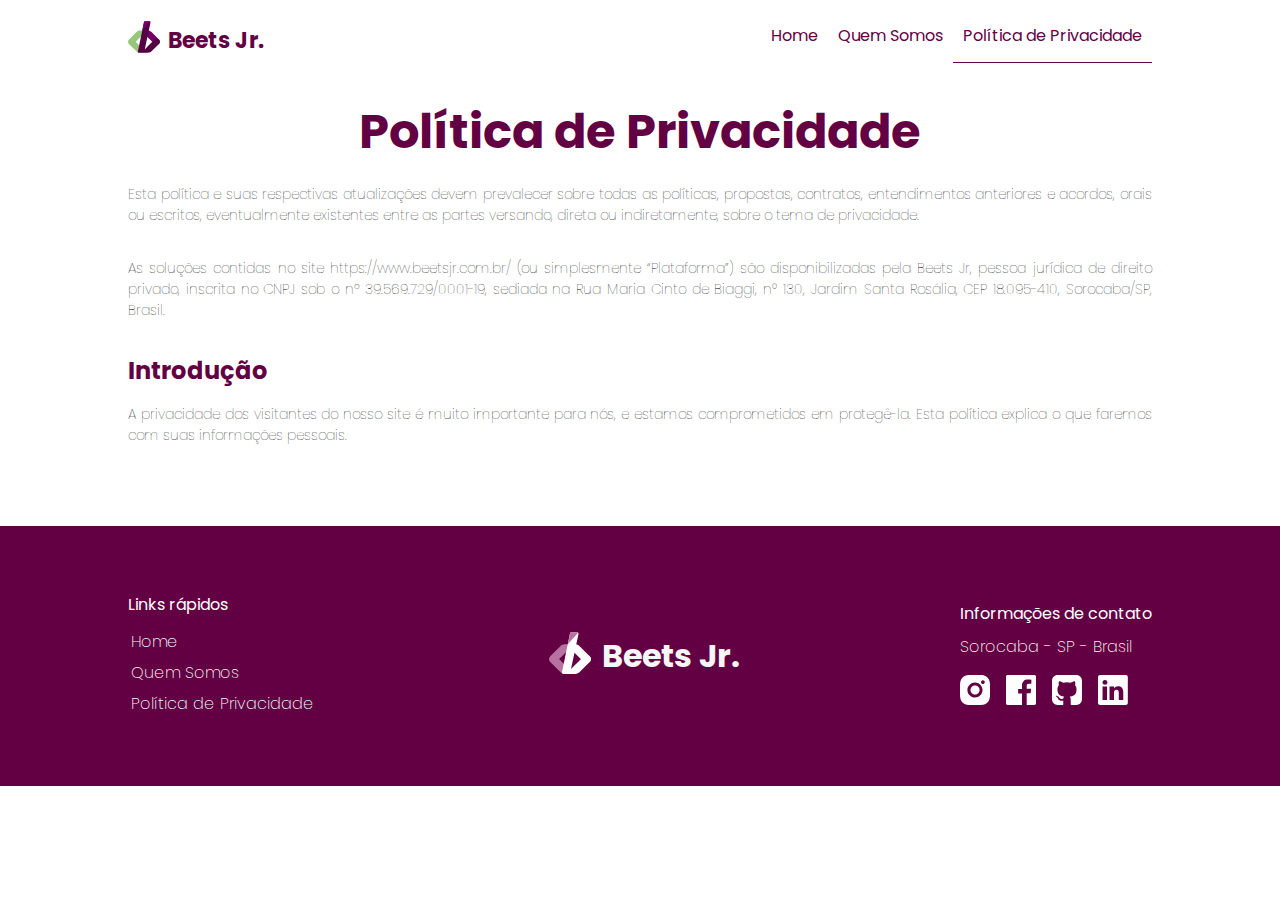
==== commit 3f86f6e2: "links sociais" ====
--- a/politicaDePrivacidade.html
+++ b/politicaDePrivacidade.html
@@ -102,10 +102,18 @@
             <h3>Informações de contato</h3>
             <p>Sorocaba - SP - Brasil</p>
             <div id="redes-sociais-footer">
-                <img src="./assets/instagram.svg" alt="Instagram" height="30">
-                <img src="./assets/facebook.svg" alt="Facebook" height="30">
-                <img src="./assets/GitHub.svg" alt="GitHub" height="30">
-                <img src="./assets/linkedin.svg" alt="Linkedin" height="30">
+                <a href="https://www.instagram.com/beetsjr/" target="_blank">
+                    <img src="./assets/instagram.svg" alt="Instagram" height="30">
+                </a>
+                <a href="https://www.facebook.com/beetsjr" target="_blank">
+                    <img src="./assets/facebook.svg" alt="Facebook" height="30">
+                </a>
+                <a href="https://github.com/Beets-Jr" target="_blank">
+                    <img src="./assets/GitHub.svg" alt="GitHub" height="30">
+                </a>
+                <a href="https://www.linkedin.com/company/beets-jr/" target="_blank">
+                    <img src="./assets/linkedin.svg" alt="Linkedin" height="30">
+                </a>
             </div>
         </div>
     </footer>
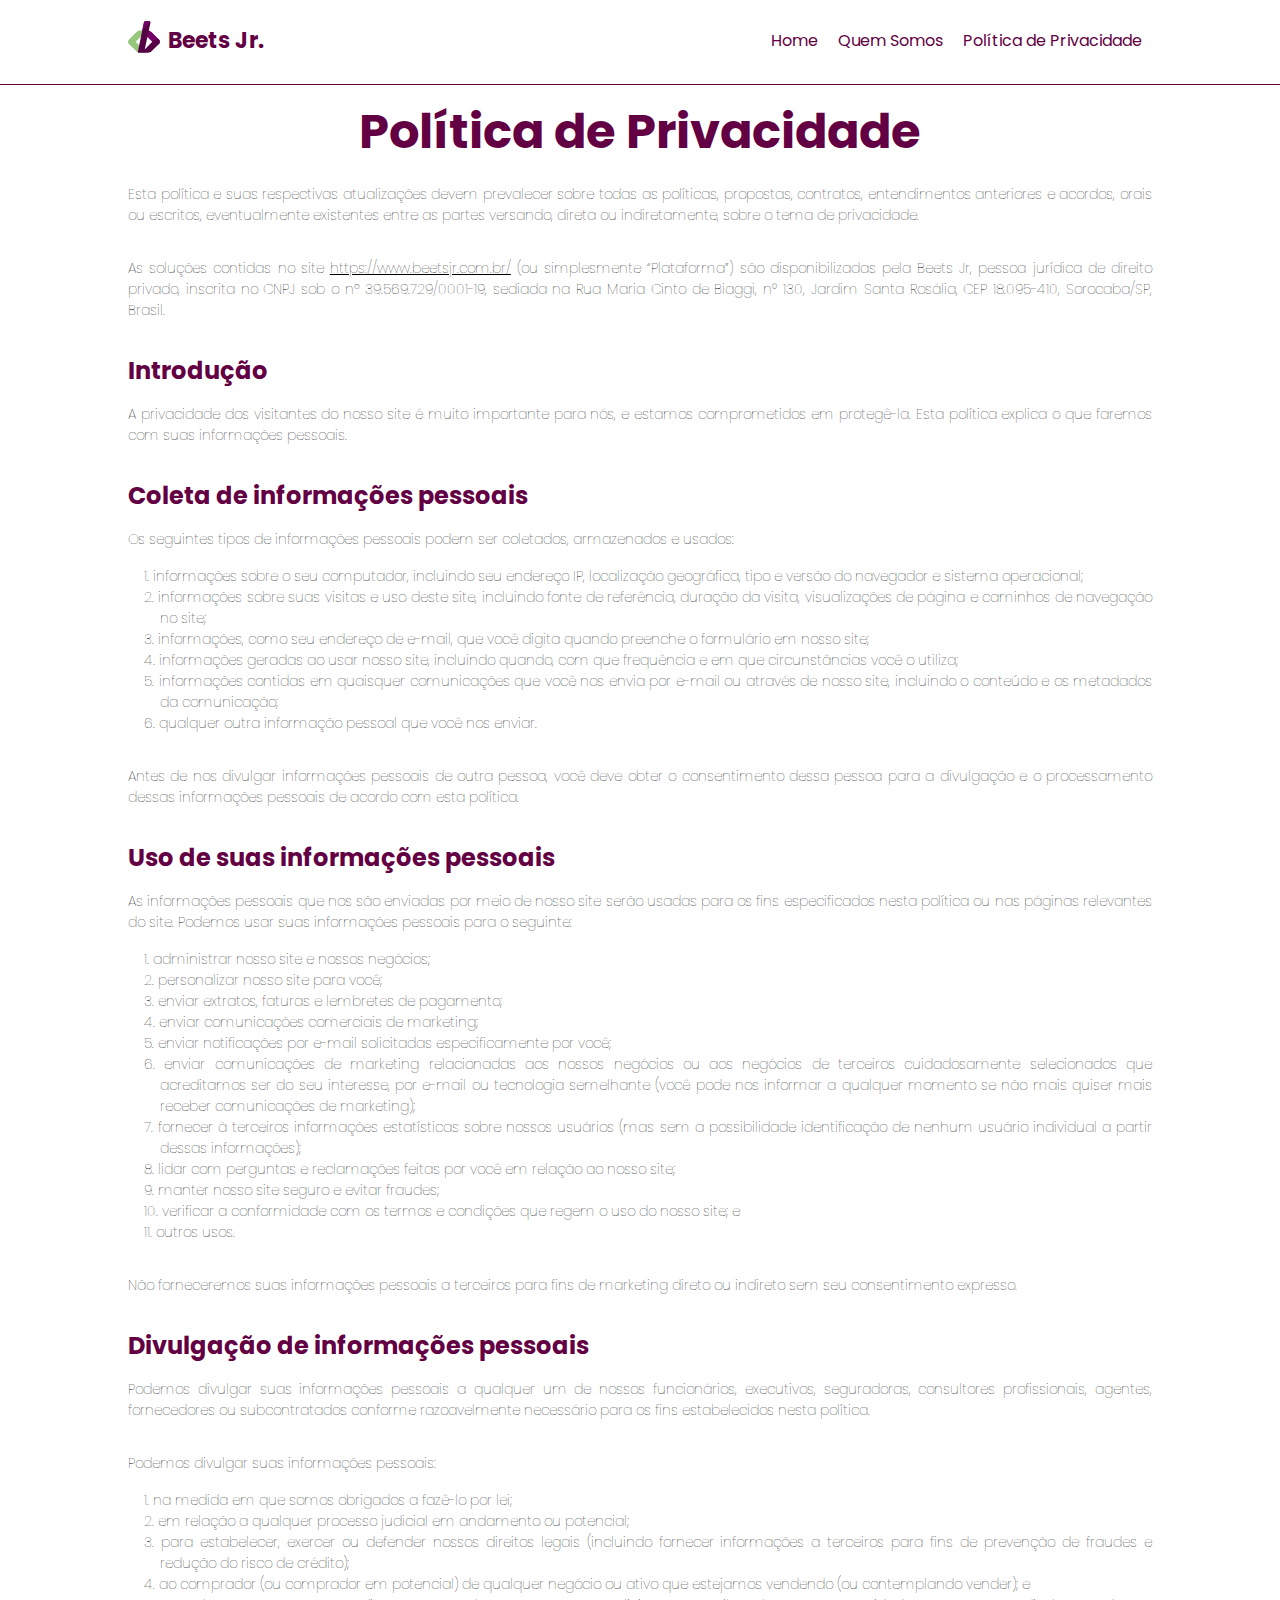
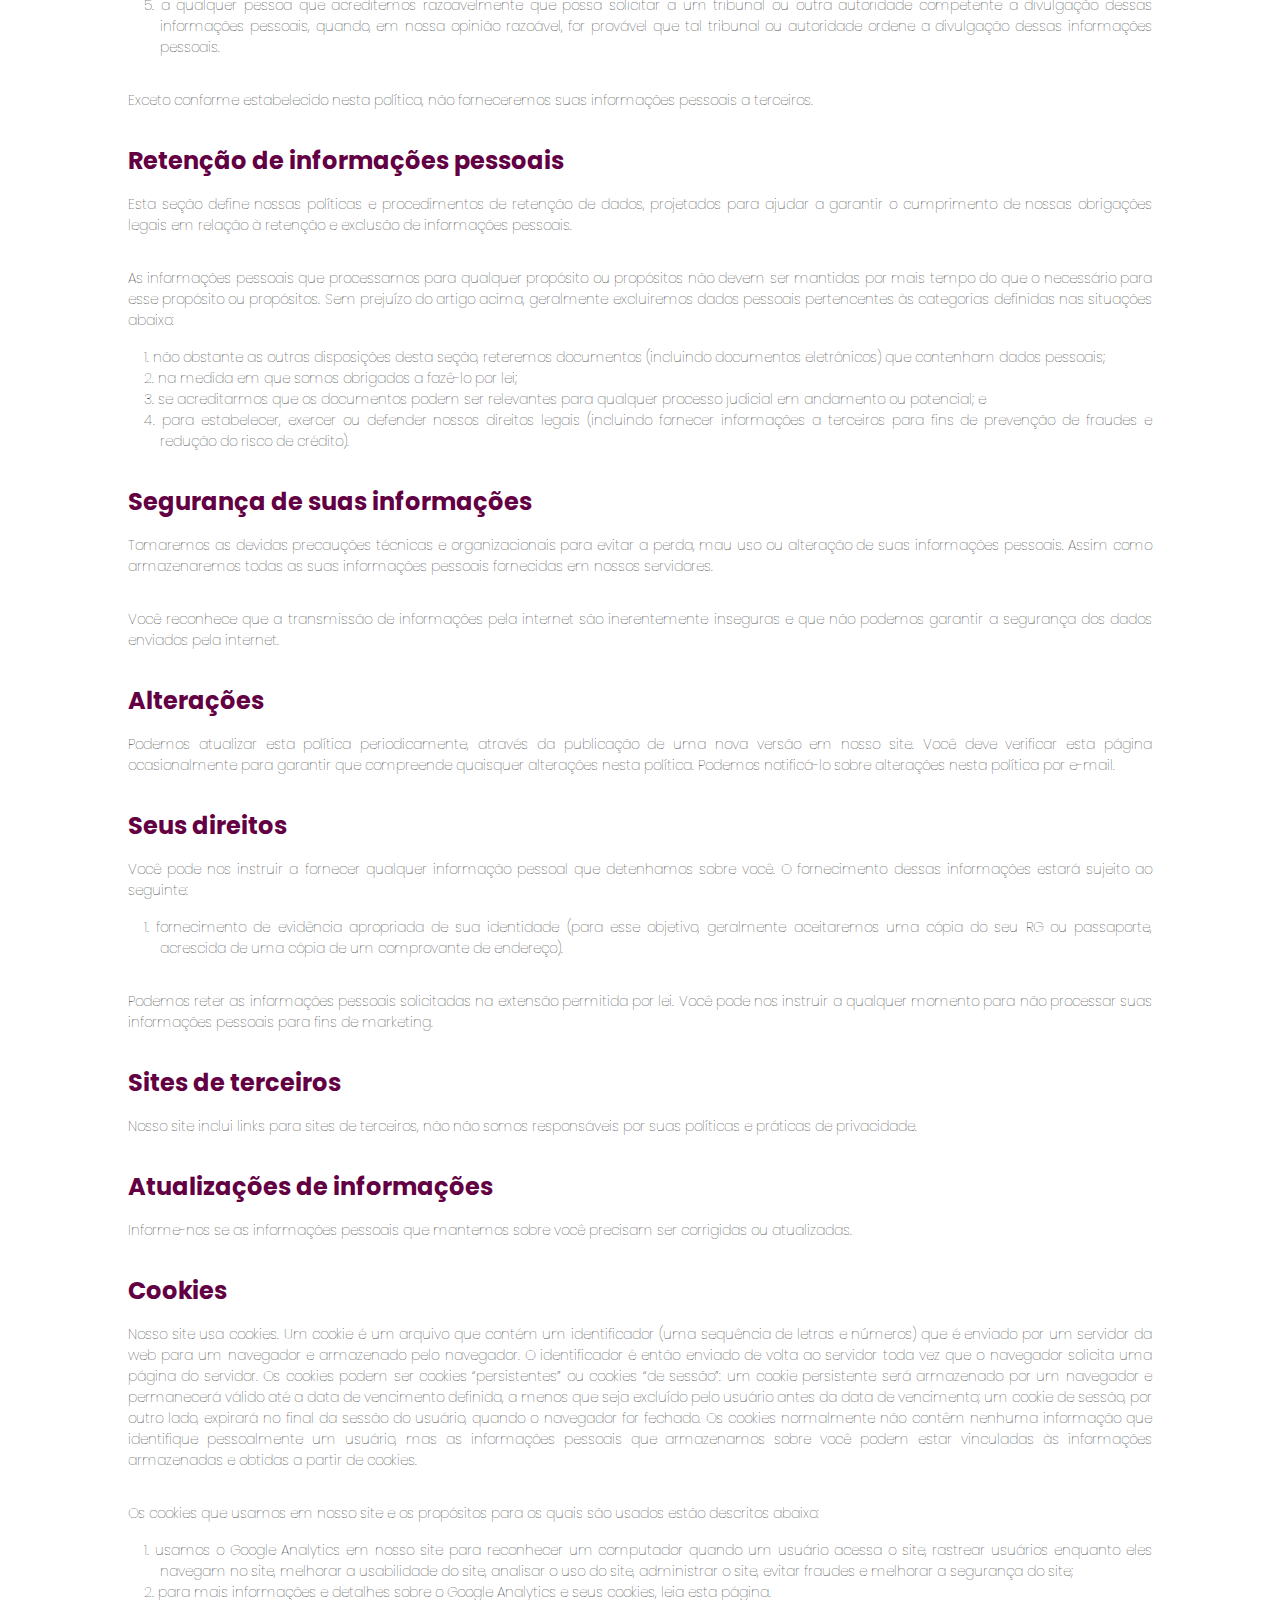
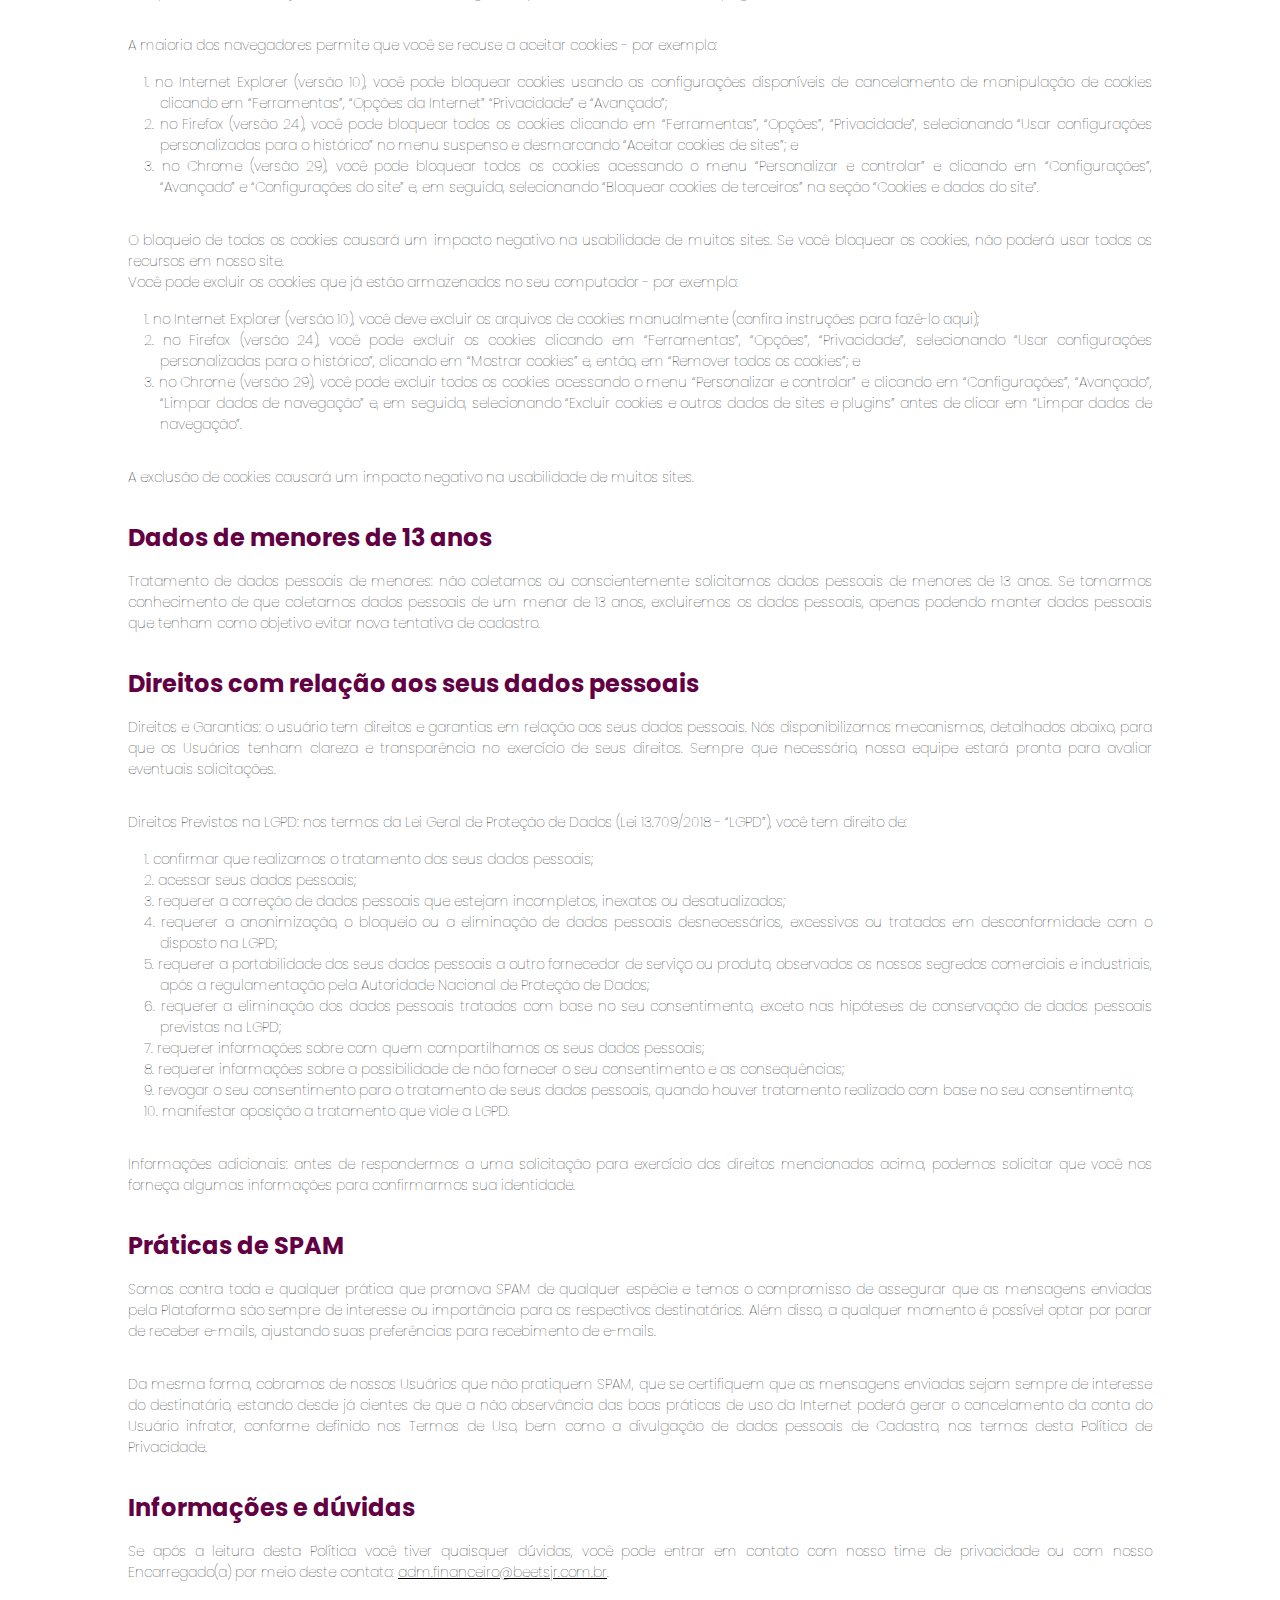
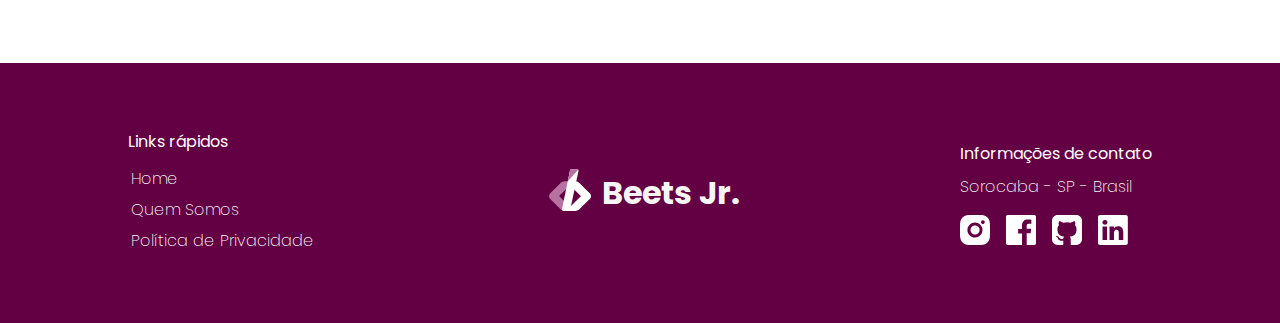
==== commit 7510a390: "politica de privacidade reinserida" ====
--- a/politicaDePrivacidade.html
+++ b/politicaDePrivacidade.html
@@ -33,13 +33,7 @@
             </div>
         </div>
 
-        <div class="hamburger">
-            <div class="line"></div>
-            <div class="line"></div>
-            <div class="line"></div>
-        </div>
-
-        <nav class="menu">
+        <nav id="menu">
             <ul> 
                 <li><a href="./index.html">Home</a></li>
                 <li><a href="./quemSomos.html">Quem Somos</a></li>
@@ -54,23 +48,206 @@
         <h1>Política de Privacidade</h1>
 
         <p>
-            Esta política e suas respectivas atualizações devem prevalecer sobre todas as políticas, propostas, contratos, 
-            entendimentos anteriores e acordos, orais ou escritos, eventualmente existentes entre as partes versando, direta ou indiretamente, 
-            sobre o tema de privacidade.
-        </p>
-
-        <p>
-            As soluções contidas no site https://www.beetsjr.com.br/ (ou simplesmente “Plataforma”) são disponibilizadas pela Beets Jr, 
-            pessoa jurídica de direito privado, inscrita no CNPJ sob o nº 39.569.729/0001-19, sediada na Rua Maria Cinto de Biaggi, n° 130, 
-            Jardim Santa Rosália, CEP 18.095-410, Sorocaba/SP, Brasil.
+            Esta política e suas respectivas atualizações devem prevalecer sobre todas as políticas, propostas, contratos, entendimentos anteriores e acordos, orais ou escritos, eventualmente existentes entre as partes versando, direta ou indiretamente, sobre o tema de privacidade.
+        </p>
+
+        <p>
+            As soluções contidas no site <a href="index.html">https://www.beetsjr.com.br/</a> (ou simplesmente “Plataforma”) são disponibilizadas pela Beets Jr, pessoa jurídica de direito privado, inscrita no CNPJ sob o nº 39.569.729/0001-19, sediada na Rua Maria Cinto de Biaggi, n° 130, Jardim Santa Rosália, CEP 18.095-410, Sorocaba/SP, Brasil.
         </p>
 
         <h2>Introdução</h2>
 
         <p>
-            A privacidade dos visitantes do nosso site é muito importante para nós, e estamos comprometidos em protegê-la. 
-            Esta política explica o que faremos com suas informações pessoais.
-        </p>
+            A privacidade dos visitantes do nosso site é muito importante para nós, e estamos comprometidos em protegê-la. Esta política explica o que faremos com suas informações pessoais.
+        </p>
+
+        <h2>Coleta de informações pessoais</h2>
+
+        <p>
+            Os seguintes tipos de informações pessoais podem ser coletados, armazenados e usados:
+        </p>
+
+        <ol>
+            <li>informações sobre o seu computador, incluindo seu endereço IP, localização geográfica, tipo e versão do navegador e sistema operacional;</li>
+            <li>informações sobre suas visitas e uso deste site, incluindo fonte de referência, duração da visita, visualizações de página e caminhos de navegação no site;</li>
+            <li>informações, como seu endereço de e-mail, que você digita quando preenche o formulário em nosso site;</li>
+            <li>informações geradas ao usar nosso site, incluindo quando, com que frequência e em que circunstâncias você o utiliza;</li>
+            <li>informações contidas em quaisquer comunicações que você nos envia por e-mail ou através de nosso site, incluindo o conteúdo e os metadados da comunicação;</li>
+            <li>qualquer outra informação pessoal que você nos enviar.</li>
+        </ol>
+
+        <p>
+            Antes de nos divulgar informações pessoais de outra pessoa, você deve obter o consentimento dessa pessoa para a divulgação e o processamento dessas informações pessoais de acordo com esta política.
+        </p>
+
+        <h2>Uso de suas informações pessoais</h2>
+
+        <p>
+            As informações pessoais que nos são enviadas por meio de nosso site serão usadas para os fins especificados nesta política ou nas páginas relevantes do site. Podemos usar suas informações pessoais para o seguinte:
+        </p>
+
+        <ol>
+            <li>administrar nosso site e nossos negócios;</li>
+            <li>personalizar nosso site para você;</li>
+            <li>enviar extratos, faturas e lembretes de pagamento;</li>
+            <li>enviar comunicações comerciais de marketing;</li>
+            <li>enviar notificações por e-mail solicitadas especificamente por você;</li>
+            <li>enviar comunicações de marketing relacionadas aos nossos negócios ou aos negócios de terceiros cuidadosamente selecionados que acreditamos ser do seu interesse, por e-mail ou tecnologia semelhante (você pode nos informar a qualquer momento se não mais quiser mais receber comunicações de marketing);</li>
+            <li>fornecer à terceiros informações estatísticas sobre nossos usuários (mas sem a possibilidade identificação de nenhum usuário individual a partir dessas informações);</li>
+            <li>lidar com perguntas e reclamações feitas por você em relação ao nosso site;</li>
+            <li>manter nosso site seguro e evitar fraudes;</li>
+            <li>verificar a conformidade com os termos e condições que regem o uso do nosso site; e</li>
+            <li>outros usos.</li>
+        </ol>
+
+        <p>
+            Não forneceremos suas informações pessoais a terceiros para fins de marketing direto ou indireto sem seu consentimento expresso.
+        </p>
+
+        <h2>Divulgação de informações pessoais</h2>
+
+        <p>
+            Podemos divulgar suas informações pessoais a qualquer um de nossos funcionários, executivos, seguradoras, consultores profissionais, agentes, fornecedores ou subcontratados conforme razoavelmente necessário para os fins estabelecidos nesta política.
+        </p>
+
+        <p>
+            Podemos divulgar suas informações pessoais:
+        </p>
+
+        <ol>
+            <li>na medida em que somos obrigados a fazê-lo por lei;</li>
+            <li>em relação a qualquer processo judicial em andamento ou potencial;</li>
+            <li>para estabelecer, exercer ou defender nossos direitos legais (incluindo fornecer informações a terceiros para fins de prevenção de fraudes e redução do risco de crédito);</li>
+            <li>ao comprador (ou comprador em potencial) de qualquer negócio ou ativo que estejamos vendendo (ou contemplando vender); e</li>
+            <li>a qualquer pessoa que acreditemos razoavelmente que possa solicitar a um tribunal ou outra autoridade competente a divulgação dessas informações pessoais, quando, em nossa opinião razoável, for provável que tal tribunal ou autoridade ordene a divulgação dessas informações pessoais.</li>
+        </ol>
+
+        <p>
+            Exceto conforme estabelecido nesta política, não forneceremos suas informações pessoais a terceiros.
+        </p>
+
+        <h2>Retenção de informações pessoais</h2>
+
+        <p>
+            Esta seção define nossas políticas e procedimentos de retenção de dados, projetados para ajudar a garantir o cumprimento de nossas obrigações legais em relação à retenção e exclusão de informações pessoais.
+        </p>
+
+        <p>
+            As informações pessoais que processamos para qualquer propósito ou propósitos não devem ser mantidas por mais tempo do que o necessário para esse propósito ou propósitos. Sem prejuízo do artigo acima, geralmente excluiremos dados pessoais pertencentes às categorias definidas nas situações abaixo:
+        </p>
+
+        <ol>
+            <li>não obstante as outras disposições desta seção, reteremos documentos (incluindo documentos eletrônicos) que contenham dados pessoais;</li>
+            <li>na medida em que somos obrigados a fazê-lo por lei;</li>
+            <li>se acreditarmos que os documentos podem ser relevantes para qualquer processo judicial em andamento ou potencial; e</li>
+            <li>para estabelecer, exercer ou defender nossos direitos legais (incluindo fornecer informações a terceiros para fins de prevenção de fraudes e redução do risco de crédito).</li>
+        </ol>
+
+        <h2>Segurança de suas informações</h2>
+
+        <p>
+            Tomaremos as devidas precauções técnicas e organizacionais para evitar a perda, mau uso ou alteração de suas informações pessoais. Assim como armazenaremos todas as suas informações pessoais fornecidas em nossos servidores.
+        </p>
+
+        <p>
+            Você reconhece que a transmissão de informações pela internet são inerentemente inseguras e que não podemos garantir a segurança dos dados enviados pela internet.
+        </p>
+
+        <h2>Alterações</h2>
+
+        <p>
+            Podemos atualizar esta política periodicamente, através da publicação de uma nova versão em nosso site. Você deve verificar esta página ocasionalmente para garantir que compreende quaisquer alterações nesta política. Podemos notificá-lo sobre alterações nesta política por e-mail.
+        </p>
+
+        <h2>Seus direitos</h2>
+
+        <p>
+            Você pode nos instruir a fornecer qualquer informação pessoal que detenhamos sobre você. O fornecimento dessas informações estará sujeito ao seguinte:
+        </p>
+
+        <ol>
+            <li>fornecimento de evidência apropriada de sua identidade (para esse objetivo, geralmente aceitaremos uma cópia do seu RG ou passaporte, acrescida de uma cópia de um comprovante de endereço).</li>
+        </ol>
+
+        <p>
+            Podemos reter as informações pessoais solicitadas na extensão permitida por lei. Você pode nos instruir a qualquer momento para não processar suas informações pessoais para fins de marketing.
+        </p>
+
+        <h2>Sites de terceiros</h2>
+
+        <p>
+            Nosso site inclui links para sites de terceiros, não não somos responsáveis por suas políticas e práticas de privacidade.
+        </p>
+
+        <h2>Atualizações de informações</h2>
+
+        <p>
+            Informe-nos se as informações pessoais que mantemos sobre você precisam ser corrigidas ou atualizadas.
+        </p>
+
+        <h2>Cookies</h2>
+
+        <p>Nosso site usa cookies. Um cookie é um arquivo que contém um identificador (uma sequência de letras e números) que é enviado por um servidor da web para um navegador e armazenado pelo navegador. O identificador é então enviado de volta ao servidor toda vez que o navegador solicita uma página do servidor. Os cookies podem ser cookies “persistentes” ou cookies “de sessão”: um cookie persistente será armazenado por um navegador e permanecerá válido até a data de vencimento definida, a menos que seja excluído pelo usuário antes da data de vencimento; um cookie de sessão, por outro lado, expirará no final da sessão do usuário, quando o navegador for fechado. Os cookies normalmente não contêm nenhuma informação que identifique pessoalmente um usuário, mas as informações pessoais que armazenamos sobre você podem estar vinculadas às informações armazenadas e obtidas a partir de cookies.</p>
+
+        <p>Os cookies que usamos em nosso site e os propósitos para os quais são usados estão descritos abaixo:</p>
+
+        <ol>
+            <li>usamos o Google Analytics em nosso site para reconhecer um computador quando um usuário acessa o site, rastrear usuários enquanto eles navegam no site, melhorar a usabilidade do site, analisar o uso do site, administrar o site, evitar fraudes e melhorar a segurança do site;</li>
+            <li>para mais informações e detalhes sobre o Google Analytics e seus cookies, leia esta página.</li>
+        </ol>
+
+        <p>A maioria dos navegadores permite que você se recuse a aceitar cookies - por exemplo:</p>
+
+        <ol>
+            <li>no Internet Explorer (versão 10), você pode bloquear cookies usando as configurações disponíveis de cancelamento de manipulação de cookies clicando em “Ferramentas”, “Opções da Internet” “Privacidade” e “Avançado”;</li>
+            <li>no Firefox (versão 24), você pode bloquear todos os cookies clicando em “Ferramentas”, “Opções”, “Privacidade”, selecionando “Usar configurações personalizadas para o histórico” no menu suspenso e desmarcando “Aceitar cookies de sites”; e</li>
+            <li>no Chrome (versão 29), você pode bloquear todos os cookies acessando o menu “Personalizar e controlar” e clicando em “Configurações”, “Avançado” e “Configurações do site” e, em seguida, selecionando “Bloquear cookies de terceiros” na seção “Cookies e dados do site”.</li>
+        </ol>
+
+        <p>O bloqueio de todos os cookies causará um impacto negativo na usabilidade de muitos sites. Se você bloquear os cookies, não poderá usar todos os recursos em nosso site. <br> Você pode excluir os cookies que já estão armazenados no seu computador - por exemplo:</p>
+
+        <ol>
+            <li>no Internet Explorer (versão 10), você deve excluir os arquivos de cookies manualmente (confira instruções para fazê-lo aqui);</li>
+            <li>no Firefox (versão 24), você pode excluir os cookies clicando em “Ferramentas”, “Opções”, “Privacidade”, selecionando “Usar configurações personalizadas para o histórico”, clicando em “Mostrar cookies” e, então, em “Remover todos os cookies”; e</li>
+            <li>no Chrome (versão 29), você pode excluir todos os cookies acessando o menu “Personalizar e controlar” e clicando em “Configurações”, “Avançado”, “Limpar dados de navegação” e, em seguida, selecionando “Excluir cookies e outros dados de sites e plugins” antes de clicar em “Limpar dados de navegação”.</li>
+        </ol>
+
+        <p>A exclusão de cookies causará um impacto negativo na usabilidade de muitos sites.</p>
+
+        <h2>Dados de menores de 13 anos</h2>
+
+        <p>Tratamento de dados pessoais de menores: não coletamos ou conscientemente solicitamos dados pessoais de menores de 13 anos. Se tomarmos conhecimento de que coletamos dados pessoais de um menor de 13 anos, excluiremos os dados pessoais, apenas podendo manter dados pessoais que tenham como objetivo evitar nova tentativa de cadastro.</p>
+
+        <h2>Direitos com relação aos seus dados pessoais</h2>
+
+        <p>Direitos e Garantias: o usuário tem direitos e garantias em relação aos seus dados pessoais. Nós disponibilizamos mecanismos, detalhados abaixo, para que os Usuários tenham clareza e transparência no exercício de seus direitos. Sempre que necessário, nossa equipe estará pronta para avaliar eventuais solicitações.</p>
+
+        <p>Direitos Previstos na LGPD: nos termos da Lei Geral de Proteção de Dados (Lei 13.709/2018 - “LGPD”), você tem direito de:</p>
+
+        <ol>
+            <li>confirmar que realizamos o tratamento dos seus dados pessoais;</li>
+            <li>acessar seus dados pessoais;</li>
+            <li>requerer a correção de dados pessoais que estejam incompletos, inexatos ou desatualizados;</li>
+            <li>requerer a anonimização, o bloqueio ou a eliminação de dados pessoais desnecessários, excessivos ou tratados em desconformidade com o disposto na LGPD;</li>
+            <li>requerer a portabilidade dos seus dados pessoais a outro fornecedor de serviço ou produto, observados os nossos segredos comerciais e industriais, após a regulamentação pela Autoridade Nacional de Proteção de Dados;</li>
+            <li>requerer a eliminação dos dados pessoais tratados com base no seu consentimento, exceto nas hipóteses de conservação de dados pessoais previstas na LGPD;</li>
+            <li>requerer informações sobre com quem compartilhamos os seus dados pessoais;</li>
+            <li>requerer informações sobre a possibilidade de não fornecer o seu consentimento e as consequências;</li>
+            <li>revogar o seu consentimento para o tratamento de seus dados pessoais, quando houver tratamento realizado com base no seu consentimento;</li>
+            <li>manifestar oposição a tratamento que viole a LGPD.</li>
+        </ol>
+
+        <p>Informações adicionais: antes de respondermos a uma solicitação para exercício dos direitos mencionados acima, podemos solicitar que você nos forneça algumas informações para confirmarmos sua identidade.</p>
+
+        <h2>Práticas de SPAM</h2>
+
+        <p>Somos contra toda e qualquer prática que promova SPAM de qualquer espécie e temos o compromisso de assegurar que as mensagens enviadas pela Plataforma são sempre de interesse ou importância para os respectivos destinatários. Além disso, a qualquer momento é possível optar por parar de receber e-mails, ajustando suas preferências para recebimento de e-mails.</p>
+
+        <p>Da mesma forma, cobramos de nossos Usuários que não pratiquem SPAM, que se certifiquem que as mensagens enviadas sejam sempre de interesse do destinatário, estando desde já cientes de que a não observância das boas práticas de uso da Internet poderá gerar o cancelamento da conta do Usuário infrator, conforme definido nos Termos de Uso, bem como a divulgação de dados pessoais de Cadastro, nos termos desta Política de Privacidade.</p>
+
+        <h2>Informações e dúvidas</h2>
+
+        <p>Se após a leitura desta Política você tiver quaisquer dúvidas, você pode entrar em contato com nosso time de privacidade ou com nosso Encarregado(a) por meio deste contato: <a href="mailto:adm.financeiro@beetsjr.com.br" target="_blank">adm.financeiro@beetsjr.com.br</a>.</p>
 
     </section>
 
@@ -102,22 +279,14 @@
             <h3>Informações de contato</h3>
             <p>Sorocaba - SP - Brasil</p>
             <div id="redes-sociais-footer">
-                <a href="https://www.instagram.com/beetsjr/" target="_blank">
-                    <img src="./assets/instagram.svg" alt="Instagram" height="30">
-                </a>
-                <a href="https://www.facebook.com/beetsjr" target="_blank">
-                    <img src="./assets/facebook.svg" alt="Facebook" height="30">
-                </a>
-                <a href="https://github.com/Beets-Jr" target="_blank">
-                    <img src="./assets/GitHub.svg" alt="GitHub" height="30">
-                </a>
-                <a href="https://www.linkedin.com/company/beets-jr/" target="_blank">
-                    <img src="./assets/linkedin.svg" alt="Linkedin" height="30">
-                </a>
+                <img src="./assets/instagram.svg" alt="Instagram" height="30">
+                <img src="./assets/facebook.svg" alt="Facebook" height="30">
+                <img src="./assets/GitHub.svg" alt="GitHub" height="30">
+                <img src="./assets/linkedin.svg" alt="Linkedin" height="30">
             </div>
         </div>
     </footer>
-    <script src="scripts/header.js"></script>
+
     <!-- Fim da página Políticas de privacidade -->
     
 </body>
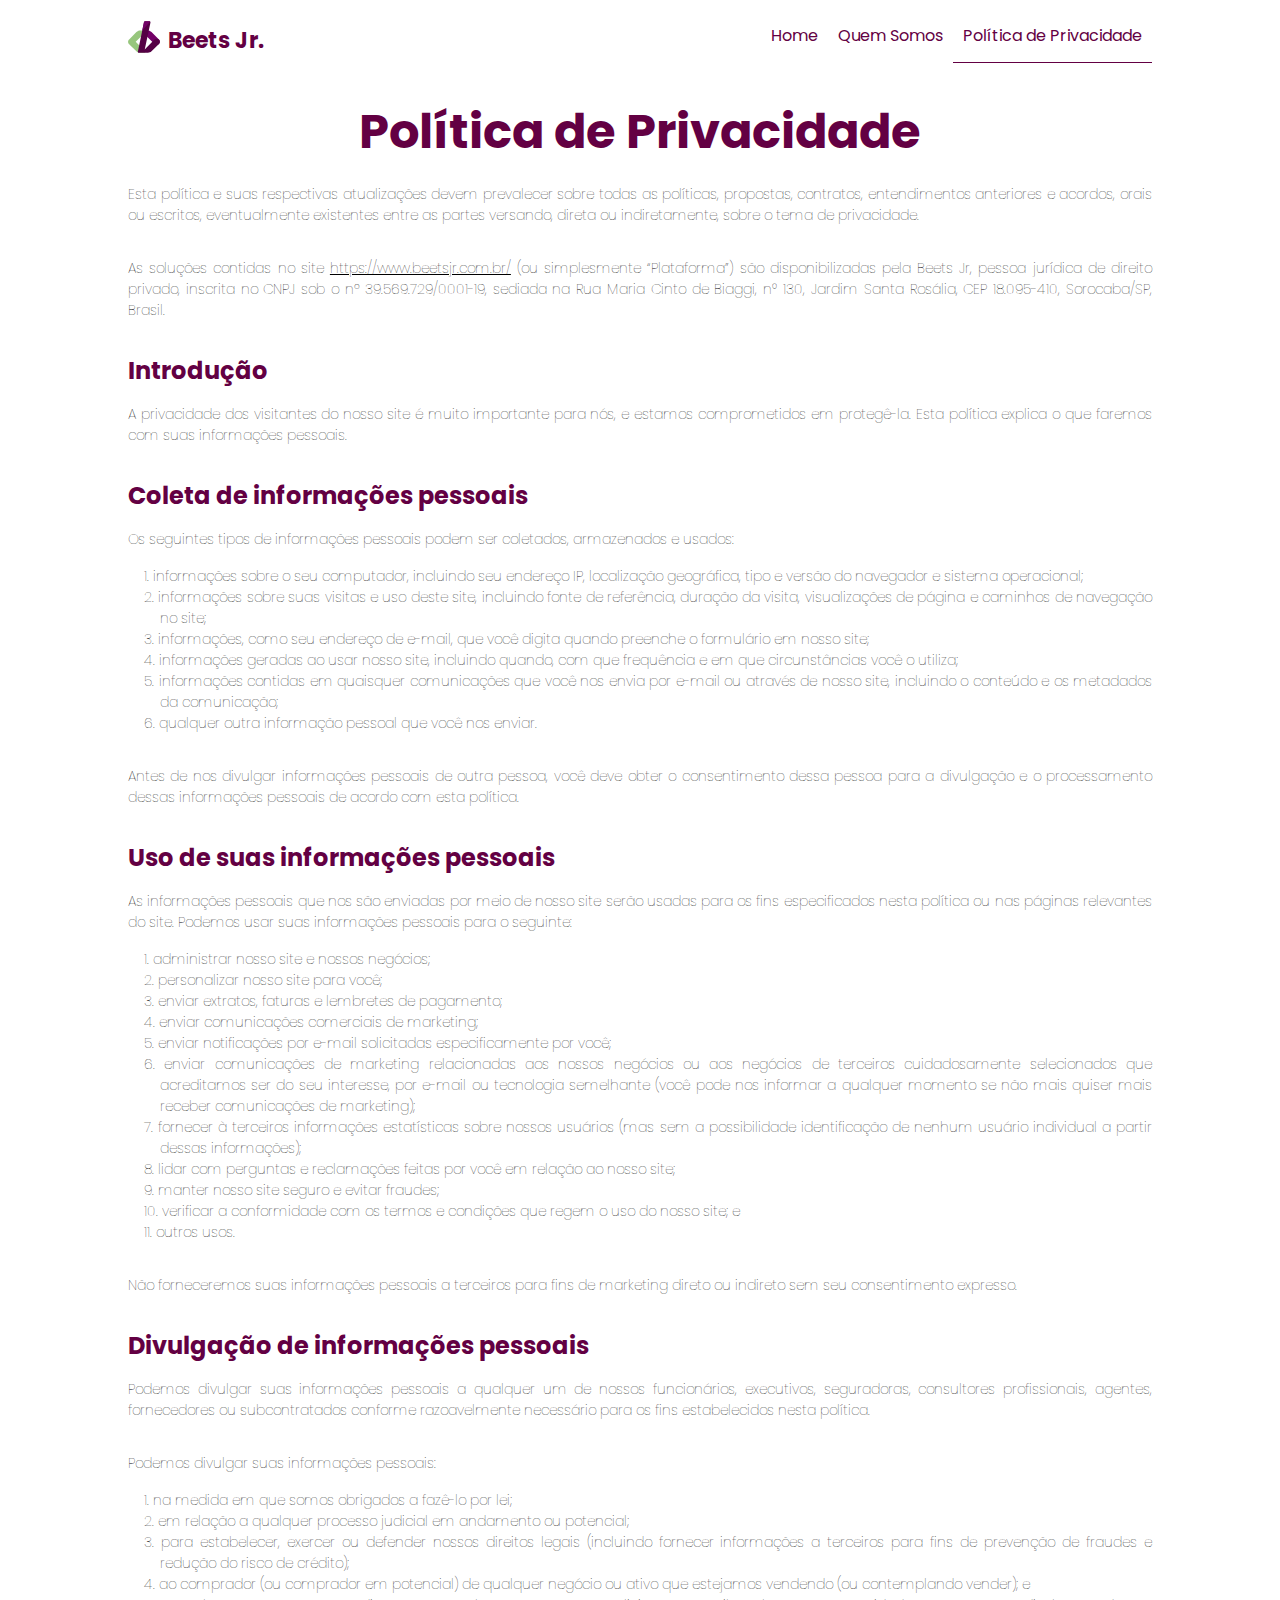
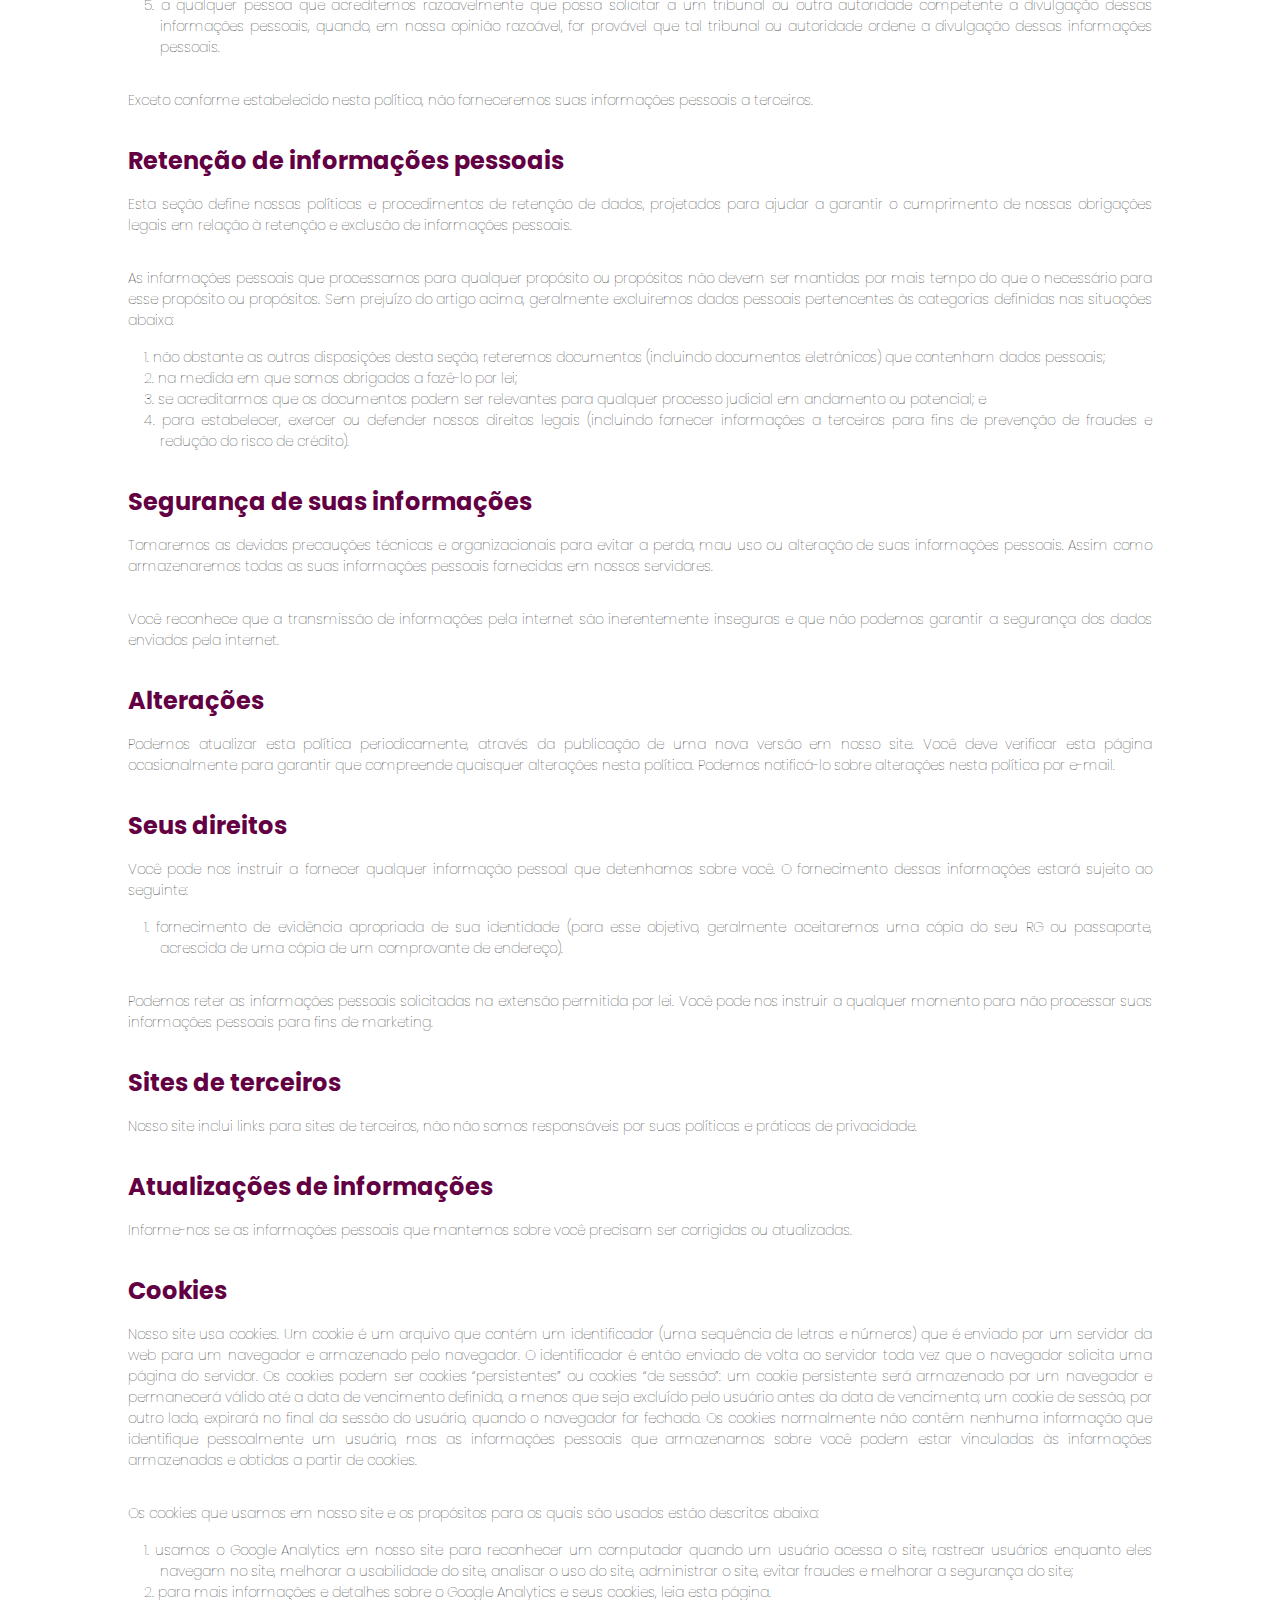
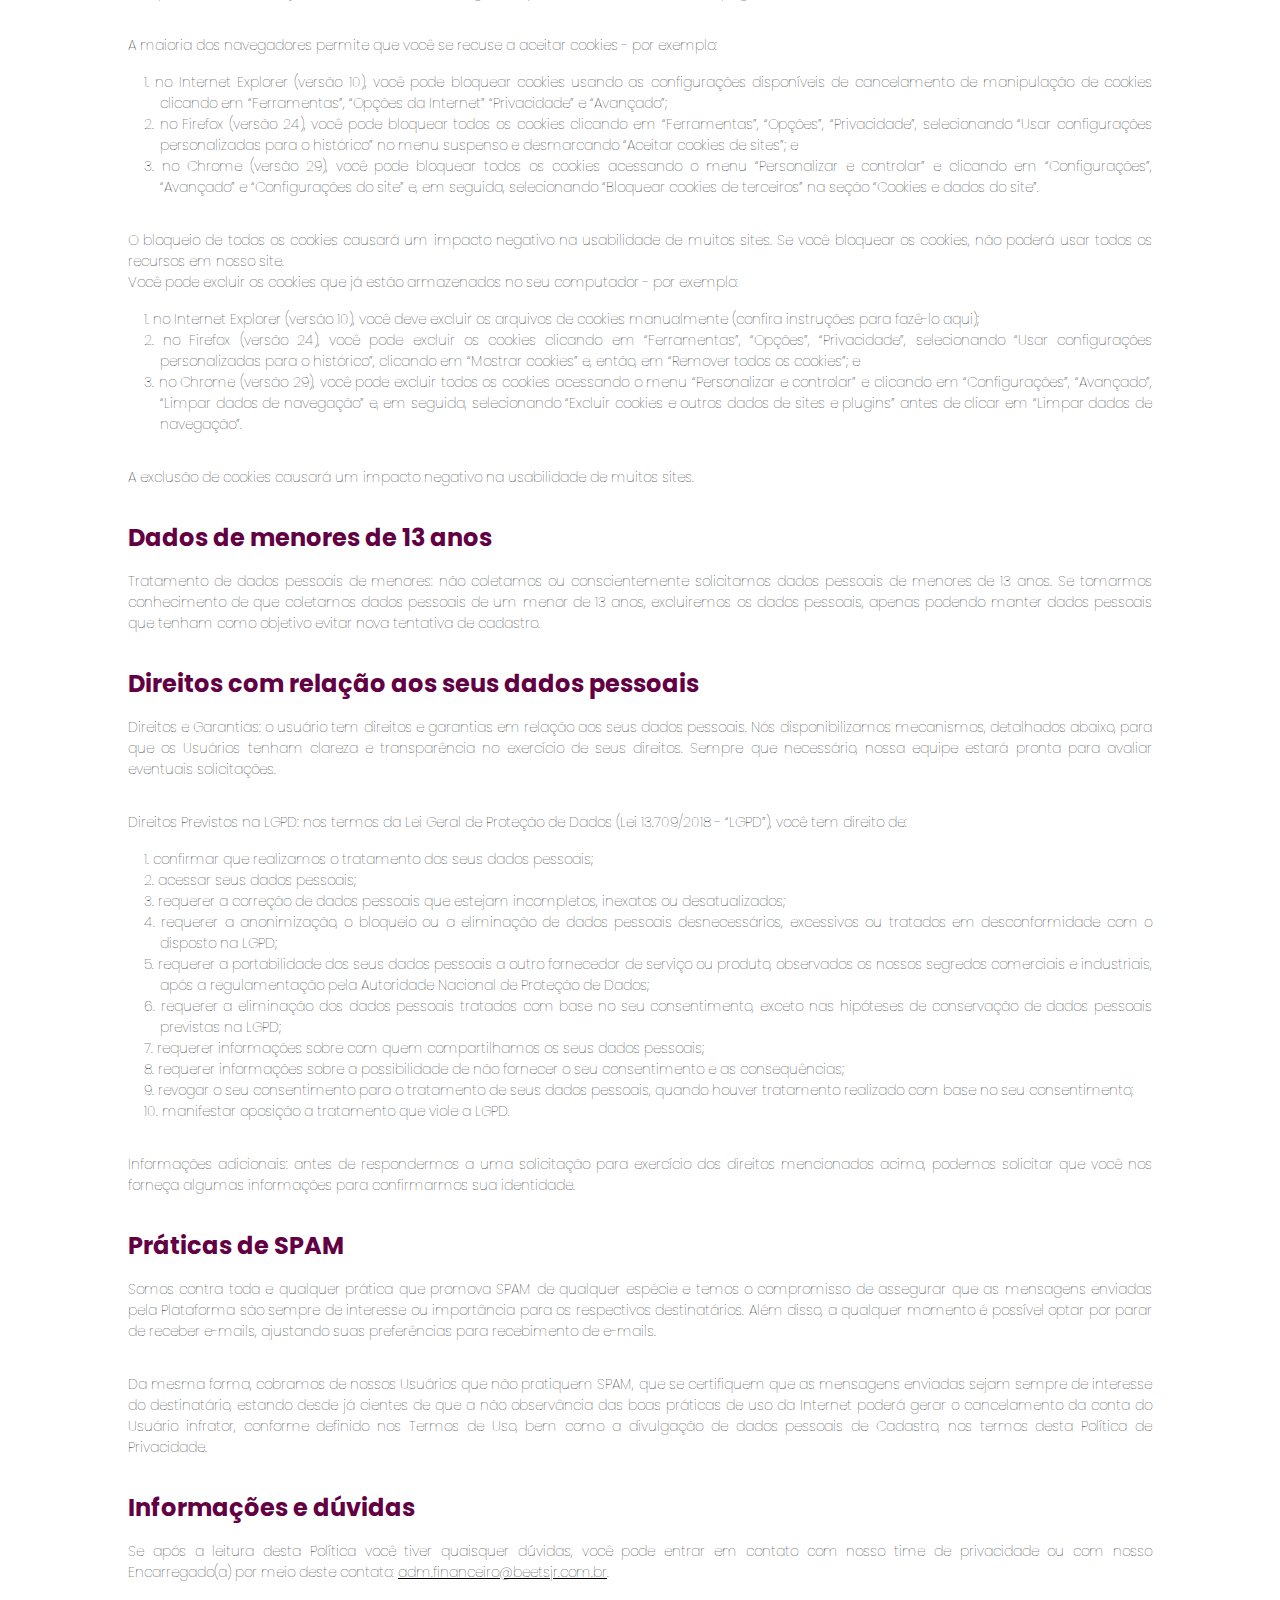
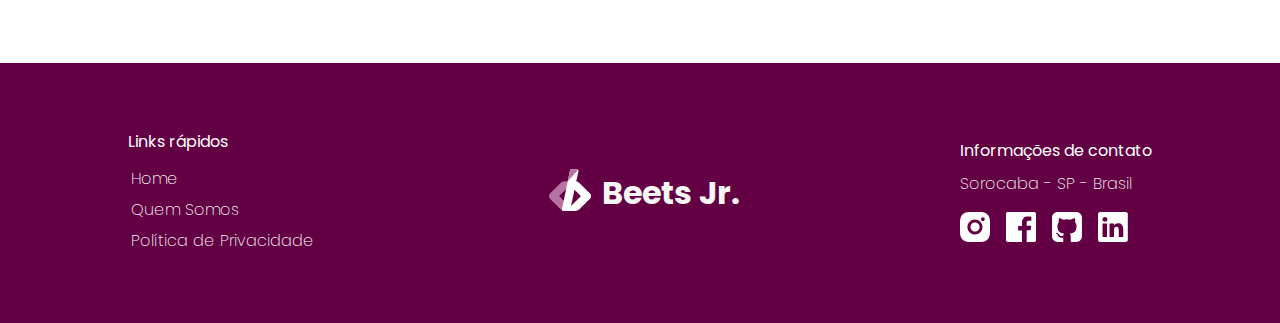
==== commit e00dcc5c: "politica de privacidade completa" ====
--- a/politicaDePrivacidade.html
+++ b/politicaDePrivacidade.html
@@ -33,7 +33,13 @@
             </div>
         </div>
 
-        <nav id="menu">
+        <div class="hamburger">
+            <div class="line"></div>
+            <div class="line"></div>
+            <div class="line"></div>
+        </div>
+
+        <nav class="menu">
             <ul> 
                 <li><a href="./index.html">Home</a></li>
                 <li><a href="./quemSomos.html">Quem Somos</a></li>
@@ -279,14 +285,23 @@
             <h3>Informações de contato</h3>
             <p>Sorocaba - SP - Brasil</p>
             <div id="redes-sociais-footer">
-                <img src="./assets/instagram.svg" alt="Instagram" height="30">
-                <img src="./assets/facebook.svg" alt="Facebook" height="30">
-                <img src="./assets/GitHub.svg" alt="GitHub" height="30">
-                <img src="./assets/linkedin.svg" alt="Linkedin" height="30">
+                <a href="https://www.instagram.com/beetsjr/" target="_blank">
+                    <img src="./assets/instagram.svg" alt="Instagram" height="30">
+                </a>
+                <a href="https://www.facebook.com/beetsjr" target="_blank">
+                    <img src="./assets/facebook.svg" alt="Facebook" height="30">
+                </a>
+                <a href="https://github.com/Beets-Jr" target="_blank">
+                    <img src="./assets/GitHub.svg" alt="GitHub" height="30">
+                </a>
+                <a href="https://www.linkedin.com/company/beets-jr/" target="_blank">
+                    <img src="./assets/linkedin.svg" alt="Linkedin" height="30">
+                </a>
             </div>
         </div>
     </footer>
-
+    <script src="scripts/header.js"></script>
+    
     <!-- Fim da página Políticas de privacidade -->
     
 </body>
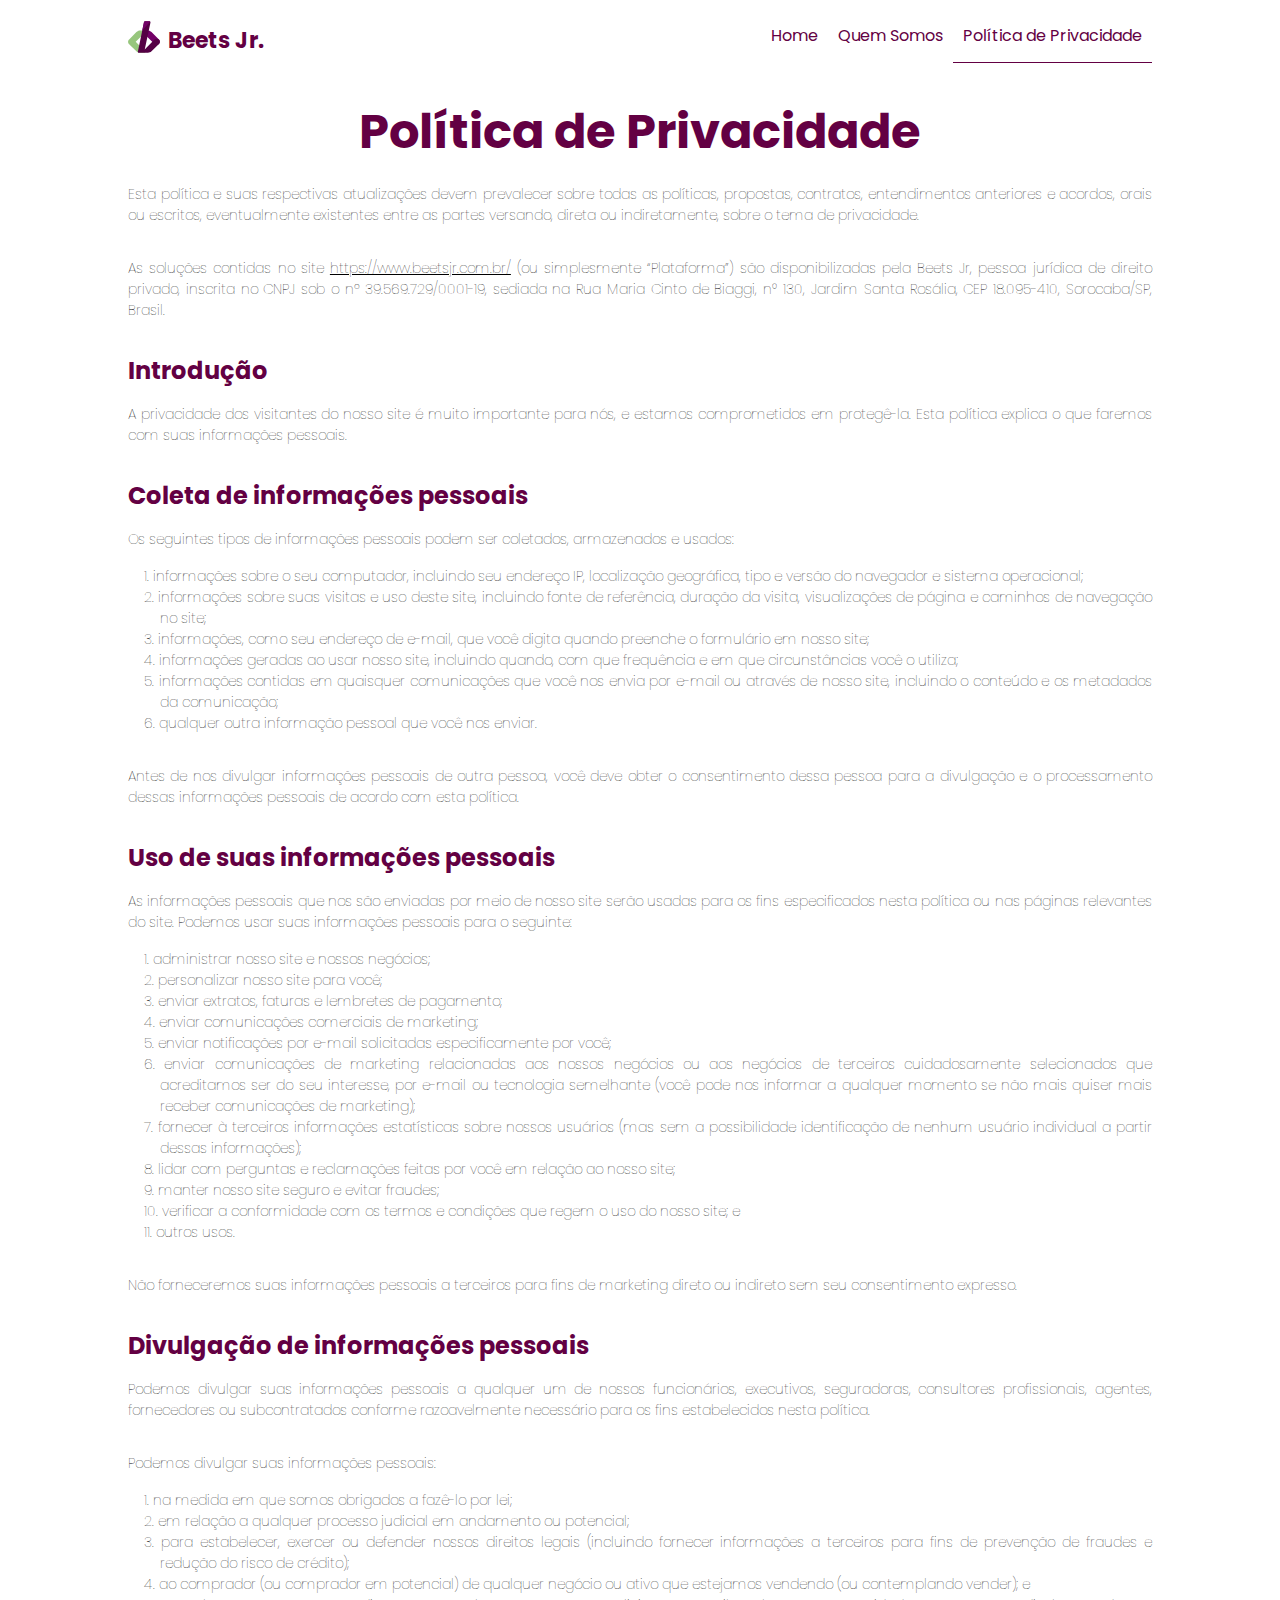
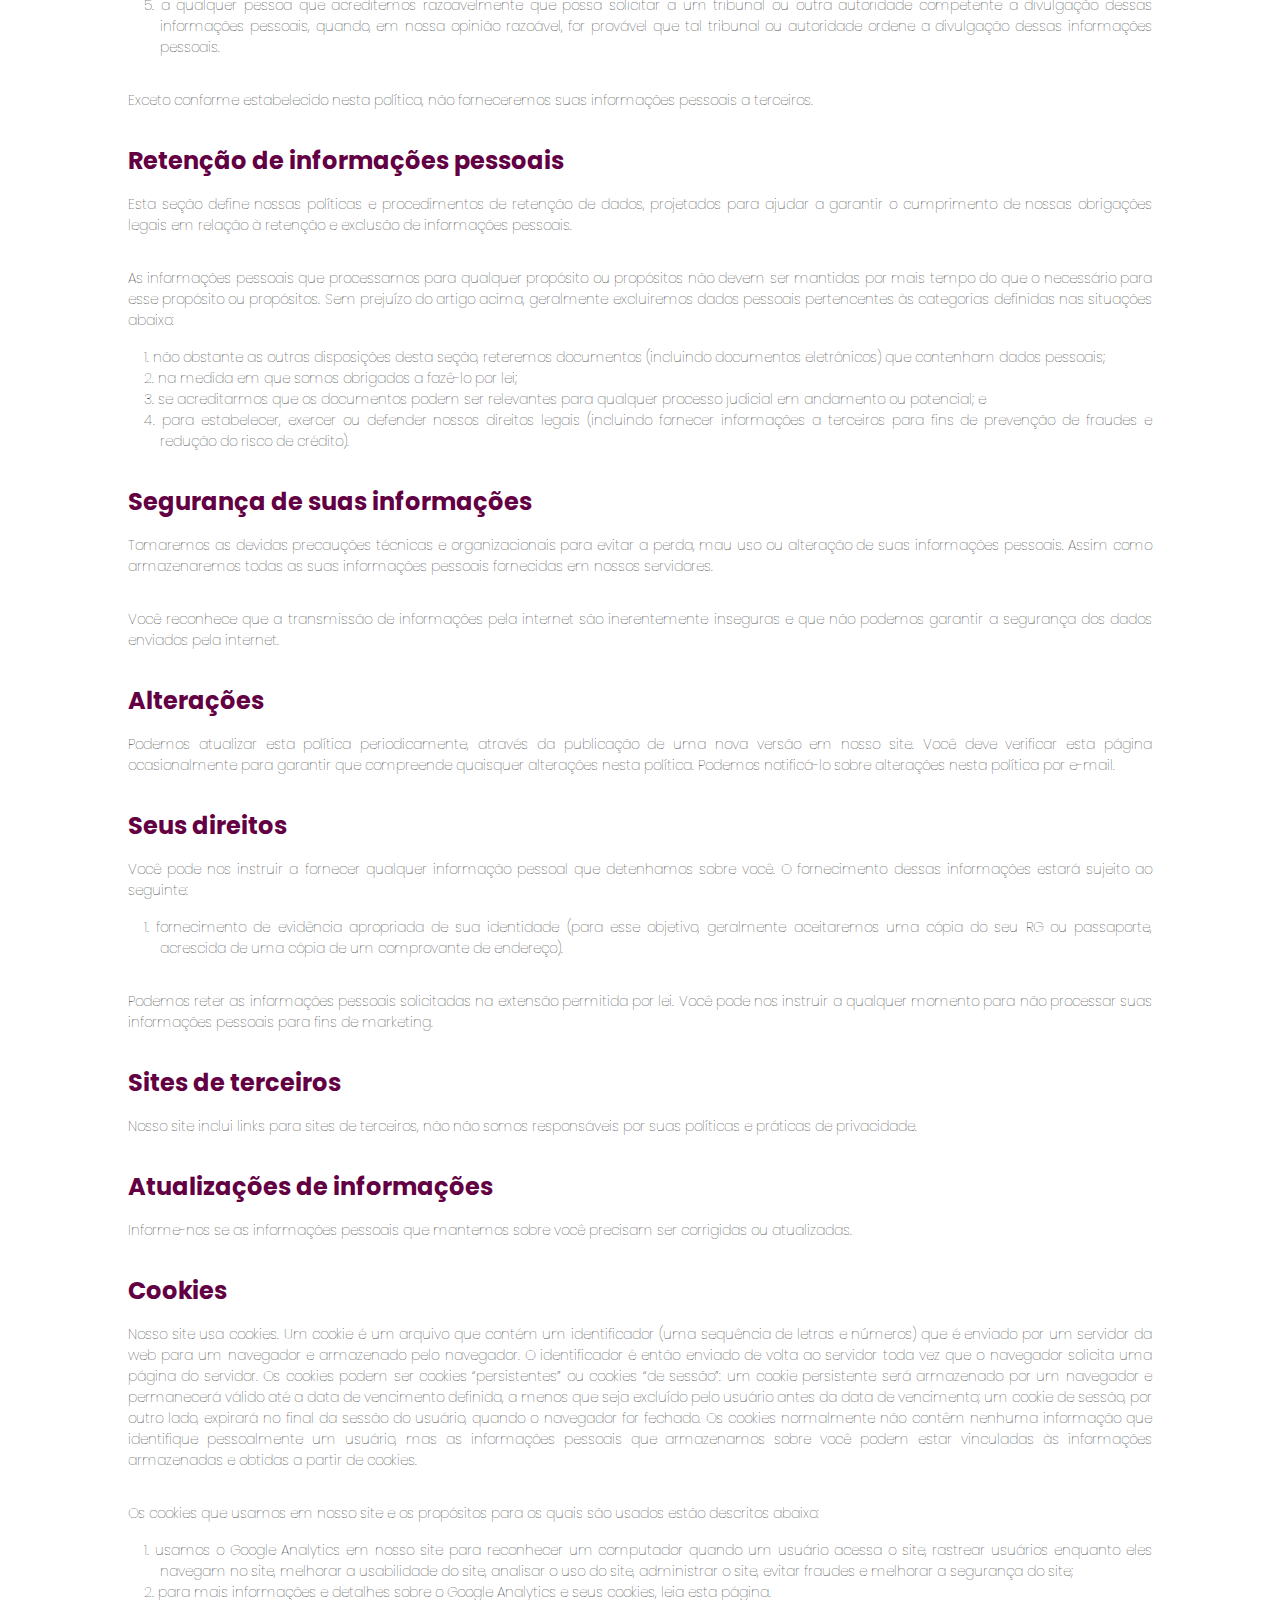
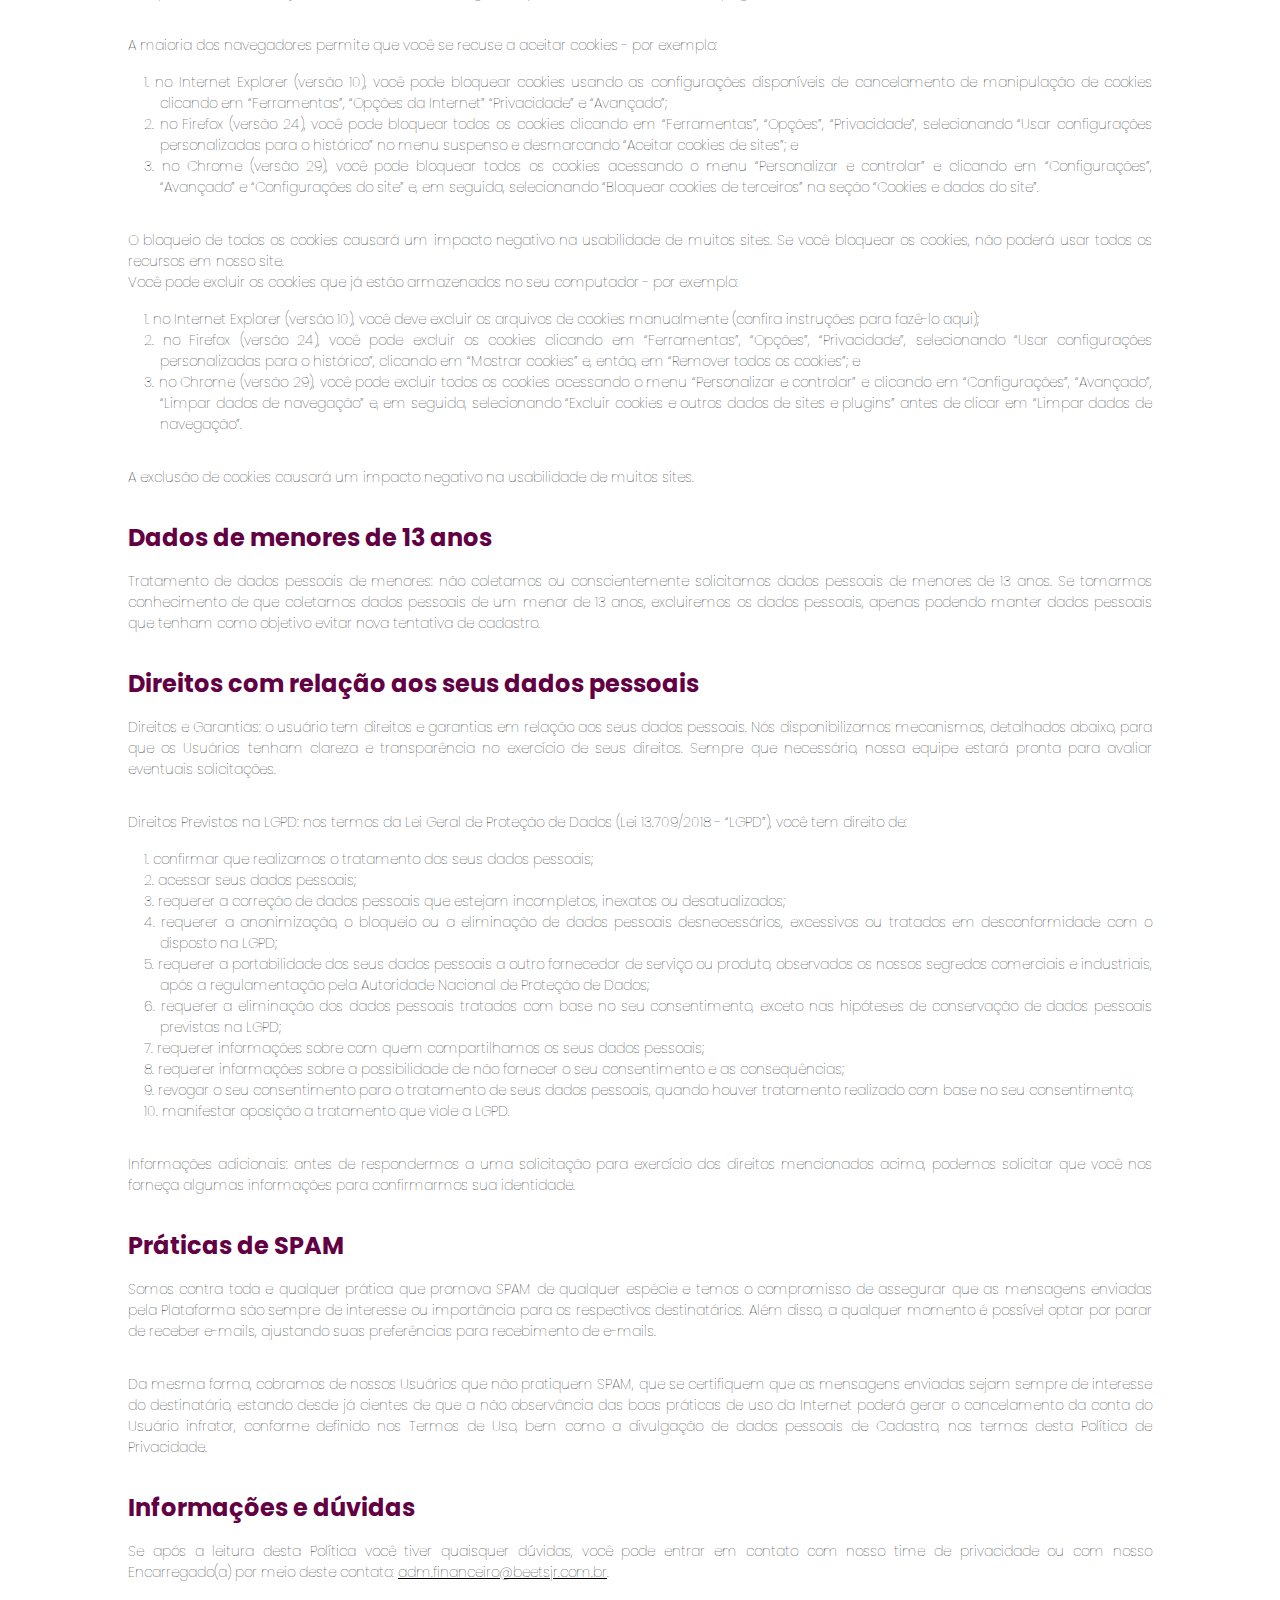
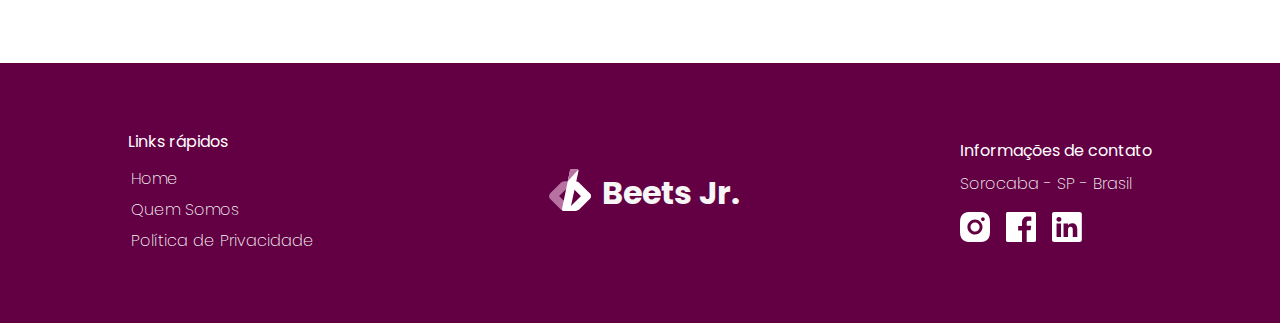
==== commit 53bd8d8d: "att | remoção do github - Motivos de segurança" ====
--- a/politicaDePrivacidade.html
+++ b/politicaDePrivacidade.html
@@ -288,12 +288,11 @@
                 <a href="https://www.instagram.com/beetsjr/" target="_blank">
                     <img src="./assets/instagram.svg" alt="Instagram" height="30">
                 </a>
+                
                 <a href="https://www.facebook.com/beetsjr" target="_blank">
                     <img src="./assets/facebook.svg" alt="Facebook" height="30">
                 </a>
-                <a href="https://github.com/Beets-Jr" target="_blank">
-                    <img src="./assets/GitHub.svg" alt="GitHub" height="30">
-                </a>
+                
                 <a href="https://www.linkedin.com/company/beets-jr/" target="_blank">
                     <img src="./assets/linkedin.svg" alt="Linkedin" height="30">
                 </a>
--- a/styles/header.css
+++ b/styles/header.css
@@ -134,4 +134,10 @@
       .menu ul li a {
         margin-bottom: 40px;
       }
+ }
+
+ @media only screen and (max-width: 450px) {
+    header {
+        padding: 2rem 3rem;
+    }
  }--- a/styles/footer.css
+++ b/styles/footer.css
@@ -57,6 +57,11 @@
       flex-direction: column;
       gap: 6rem;
       text-align: center;
+      padding: 2rem 3rem;
+    }
+
+    #logo h2 {
+       font-size: 24px;
     }
 
     #menu-footer {
--- a/styles/politica-de-privacidade/politicaDePrivacidade.css
+++ b/styles/politica-de-privacidade/politicaDePrivacidade.css
@@ -47,4 +47,20 @@
 
 #privacidade a:visited {
     color: black;
+}
+
+@media only screen and (max-width: 500px) {
+    #privacidade h1 {
+        font-size: 48px;
+    }
+
+    #privacidade p, #privacidade ol{
+        padding-left: 3rem;
+        padding-right: 3rem;
+    }
+
+    #privacidade h2 {
+        padding-left: 3rem;
+        padding-right: 3rem;
+    }
 }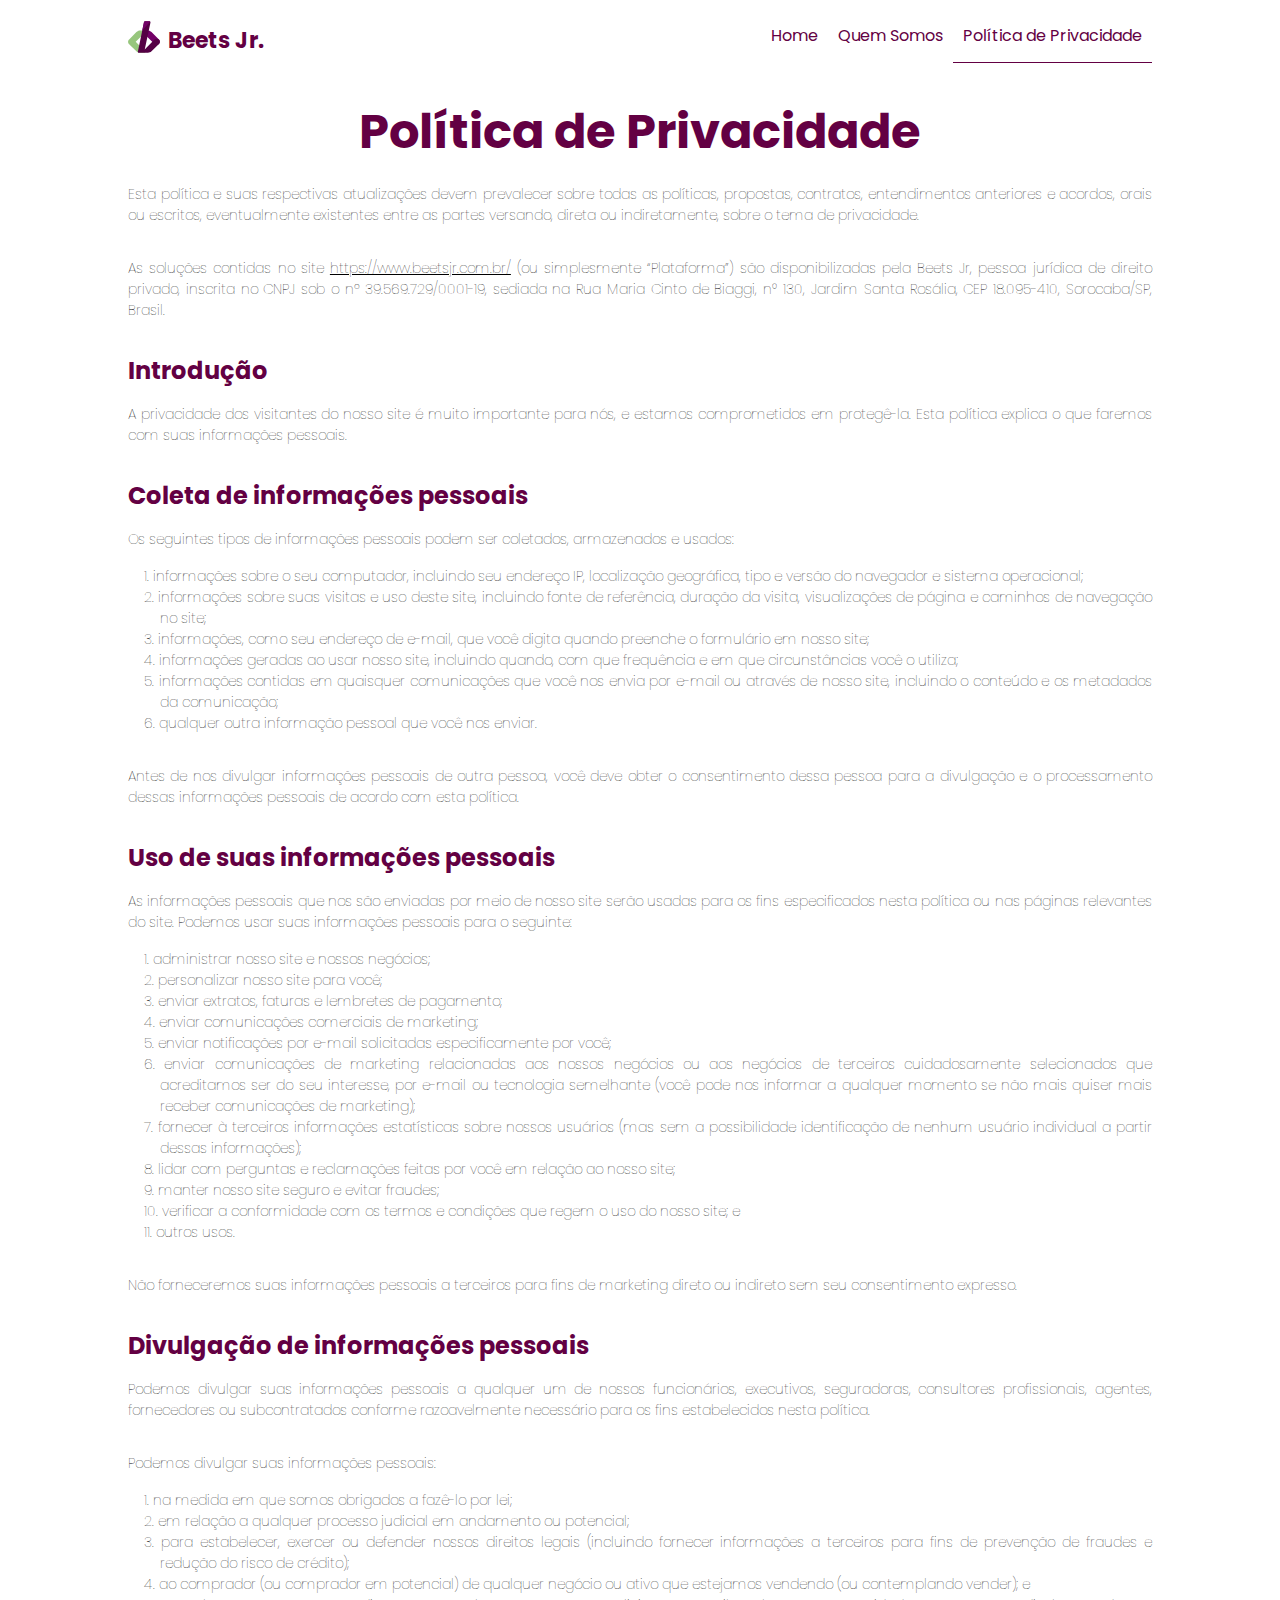
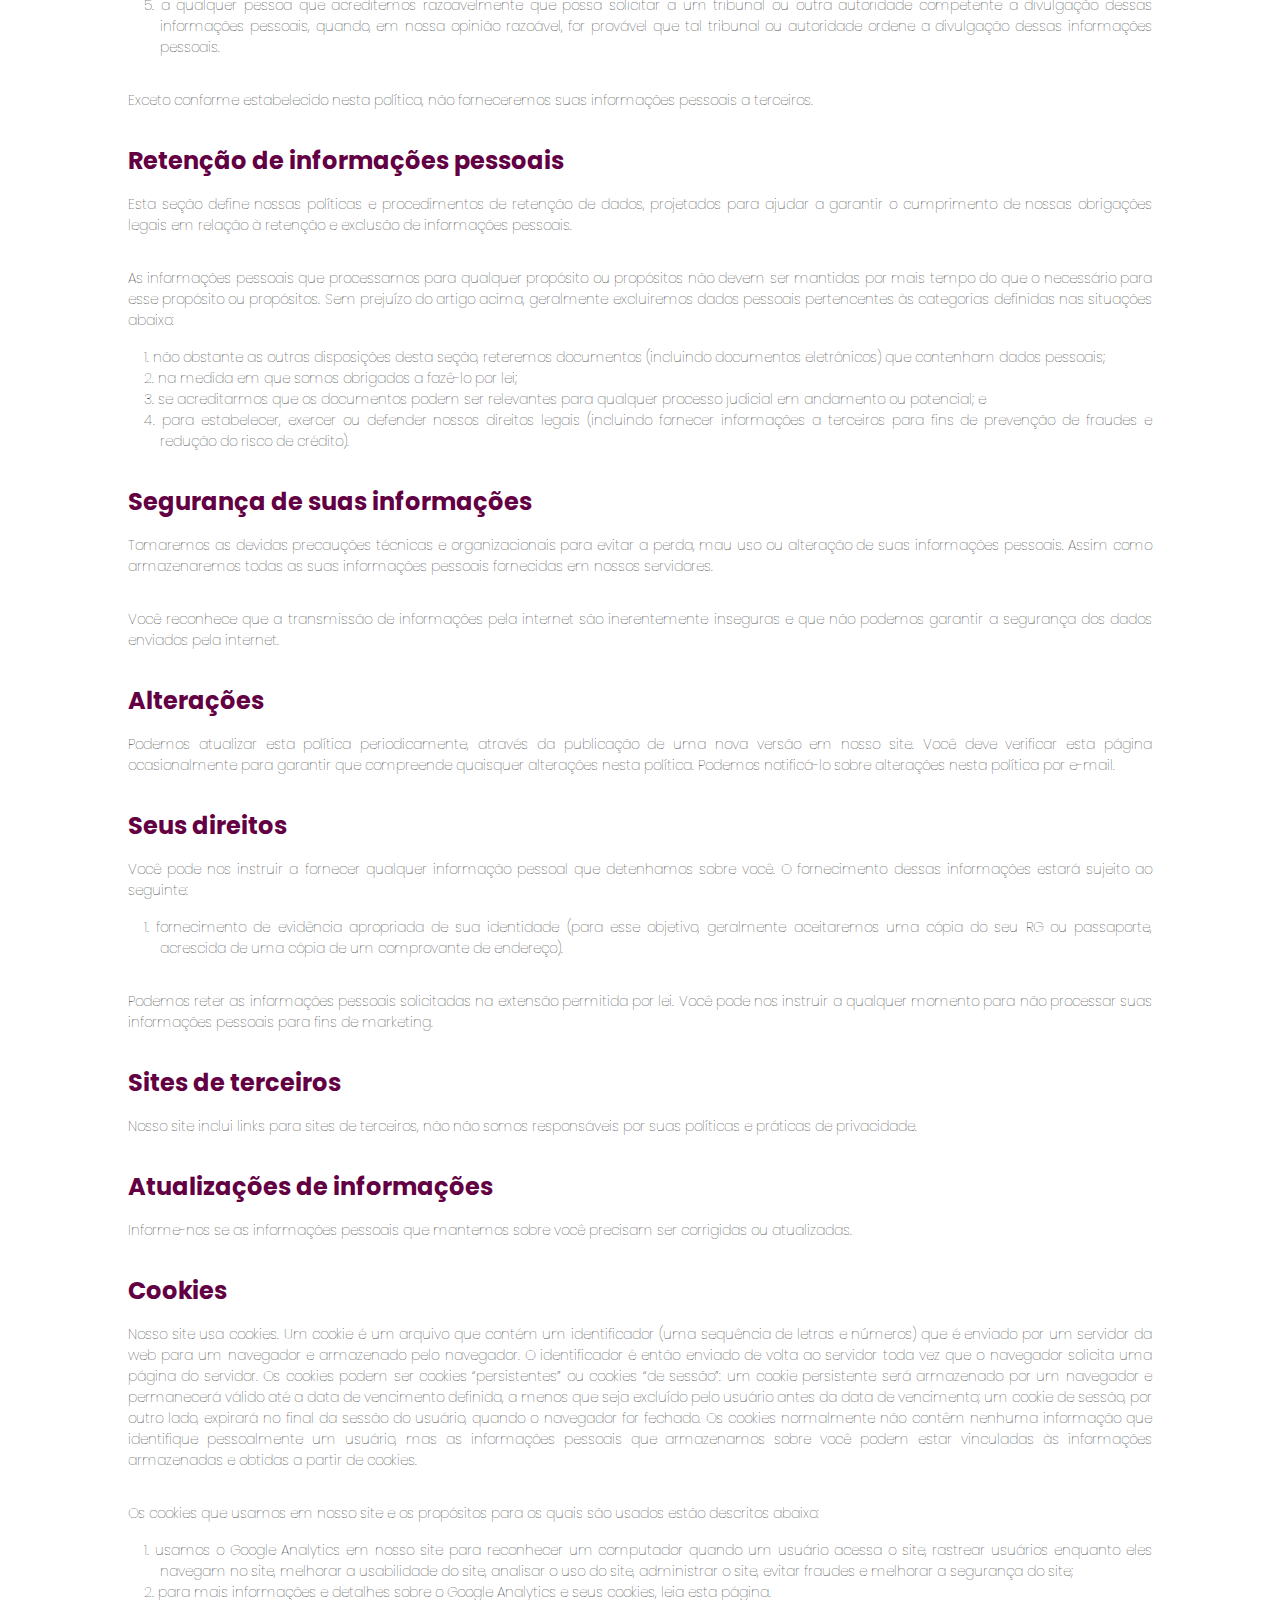
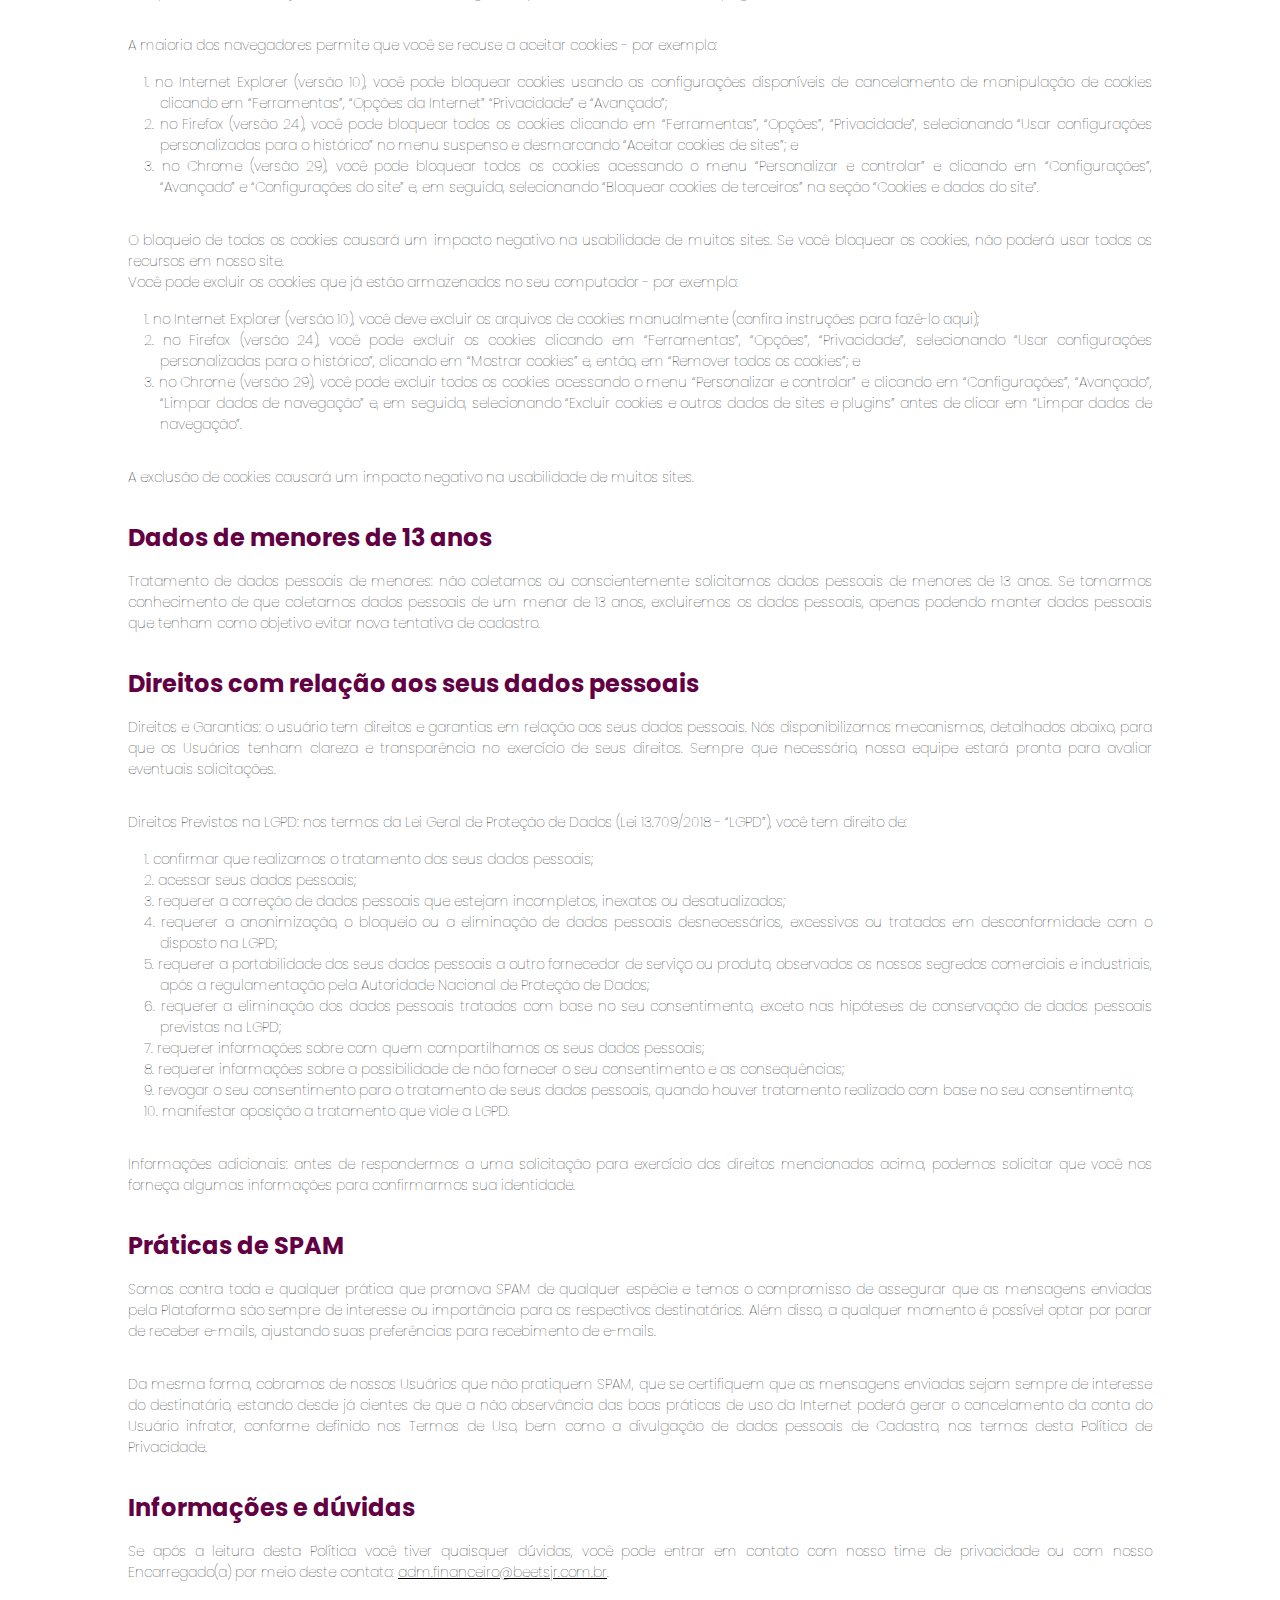
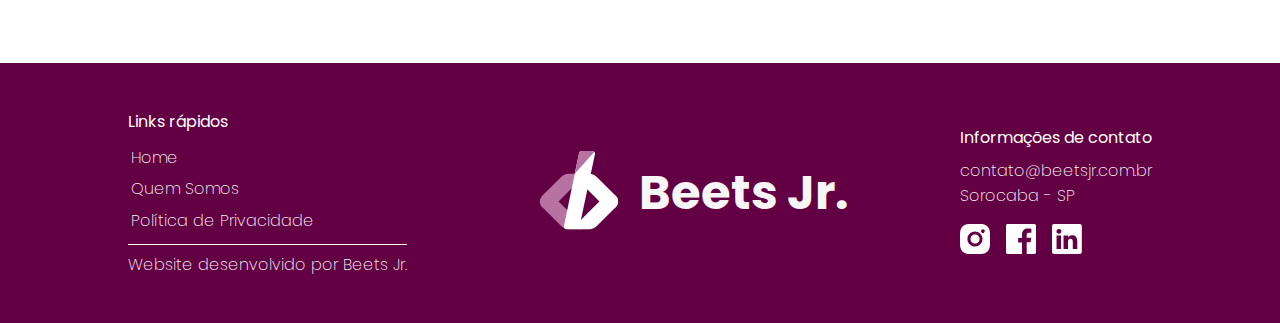
==== commit 3575115c: "att footer 28/08/24 | add do Desenvolvido por Beets" ====
--- a/politicaDePrivacidade.html
+++ b/politicaDePrivacidade.html
@@ -259,7 +259,7 @@
 
     <!-- Conteúdo do Footer -->
 
-    <footer>    
+    <footer>
         <nav id="menu-footer">
             <h3>Links rápidos</h3>
             <ul>
@@ -267,23 +267,29 @@
                 <li><a href="./quemSomos.html">Quem Somos</a></li>
                 <li><a href="./politicaDePrivacidade.html">Política de Privacidade</a></li>
             </ul>
+
+            <hr class="linha-customizada">
+            <p>Website desenvolvido por Beets Jr.</p>
         </nav>
 
         <div id="logo-footer">
             <div id="logo">
                 <div>
-                    <img src="./assets/logo-cores-invertida.svg" alt="Beets Jr" height="64">
+                    <img src="./assets/logo-cores-invertida.svg" alt="Beets Jr" height="120">
                 </div>
-                
+
                 <div>
-                    <a href="./index.html"><h2>Beets Jr.</h2></a>
+                    <a href="./index.html">
+                        <h2>Beets Jr.</h2>
+                    </a>
                 </div>
             </div>
         </div>
-    
+
         <div id="contatos-footer">
             <h3>Informações de contato</h3>
-            <p>Sorocaba - SP - Brasil</p>
+            <p>contato@beetsjr.com.br</p>
+            <p>Sorocaba - SP</p>
             <div id="redes-sociais-footer">
                 <a href="https://www.instagram.com/beetsjr/" target="_blank">
                     <img src="./assets/instagram.svg" alt="Instagram" height="30">
--- a/styles/footer.css
+++ b/styles/footer.css
@@ -19,6 +19,18 @@
     text-decoration: none;
 }
 
+footer p {
+    color: var(--cinza-claro);
+    font-weight: 200;
+}
+
+.linha-customizada {
+    border: none;
+    height: 0.5px;
+    background-color: white; /* Cor da linha */
+    margin: 8px 0; /* Espaçamento acima e abaixo da linha */
+}
+
 #menu-footer ul li a {
     display: block;
     text-decoration: none;
@@ -33,13 +45,9 @@
 
 #logo-footer a h2 {
     color: var(--cinza-claro);
+    font-size: 48px;
 }
 
-#contatos-footer p {
-    color: var(--cinza-claro);
-    font-weight: 200;
-}
-  
 #redes-sociais-footer {
     display: flex;
     gap: 1rem;
